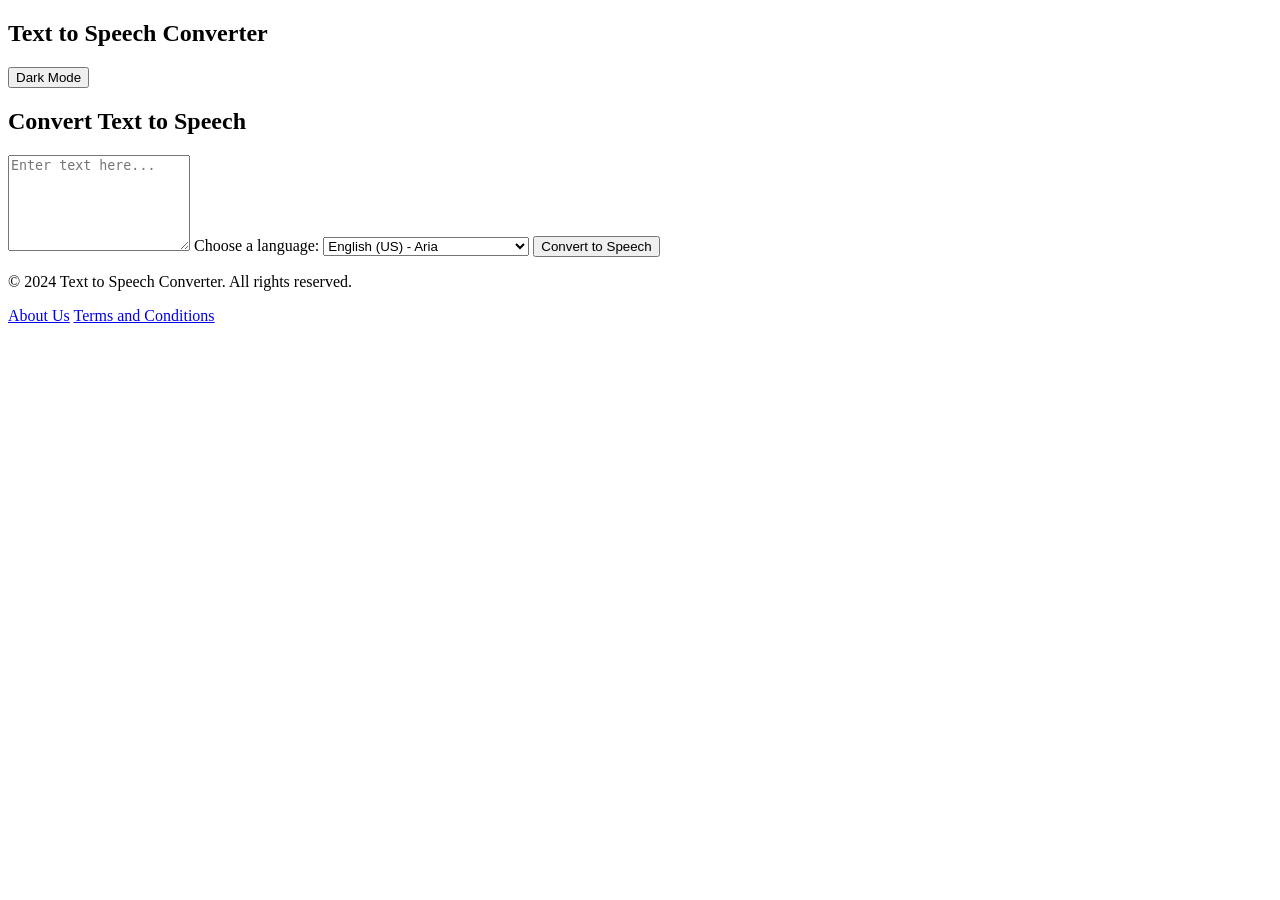
==== static/index.html @ 87fd85bb "Rename index.html to static/index.html" ====
<!DOCTYPE html>
<html lang="en">

<head>
    <meta charset="UTF-8">
    <meta name="viewport" content="width=device-width, initial-scale=1.0">
    <title>Text to Speech Converter</title>
    <link rel="stylesheet" href="/static/styles.css">
</head>

<body>
    <nav class="navbar">
        <div class="navbar-container">
            <h1 class="brand">Text to Speech Converter</h1>
            <button id="theme-toggle">Dark Mode</button>
        </div>
    </nav>

    <main>
        <section class="converter-section">
            <h2>Convert Text to Speech</h2>
            <textarea id="text-input" rows="6" placeholder="Enter text here..."></textarea>

            <label for="language" class="language-label">Choose a language:</label>
            <select id="language">
                <option value="en-US-AriaNeural">English (US) - Aria</option>
                <option value="zh-CN-XiaoxiaoNeural">Chinese (Simplified) - Xiaoxiao</option>
                <option value="de-DE-KatjaNeural">German - Katja</option>
                <option value="fr-FR-DeniseNeural">French - Denise</option>
                <option value="es-ES-ElviraNeural">Spanish (Spain) - Elvira</option>
                <option value="it-IT-ElsaNeural">Italian - Elsa</option>
                <option value="ja-JP-AoiNeural">Japanese - Aoi</option>
                <option value="ko-KR-SunHiNeural">Korean - SunHi</option>
                <option value="ru-RU-SvetlanaNeural">Russian - Svetlana</option>
                <option value="pt-BR-FranciscaNeural">Portuguese (Brazil) - Francisca</option>
                <option value="hi-IN-SwaraNeural">Hindi - Swara</option>
                <option value="ar-EG-SalmaNeural">Arabic (Egypt) - Salma</option>
                <!-- will insert more languages here soon -->
            </select>

            <button id="convert-btn" onclick="convertTextToSpeech()">Convert to Speech</button>
        </section>

        <section id="audio-result" class="audio-section">
            <!-- Audio result will be rendered here -->
        </section>
    </main>

    <footer class="footer">
        <p>&copy; 2024 Text to Speech Converter. All rights reserved.</p>
        <div class="footer-links">
            <a href="#">About Us</a>
            <a href="#">Terms and Conditions</a>
        </div>
    </footer>

    <script src="/static/script.js"></script>
</body>

</html>
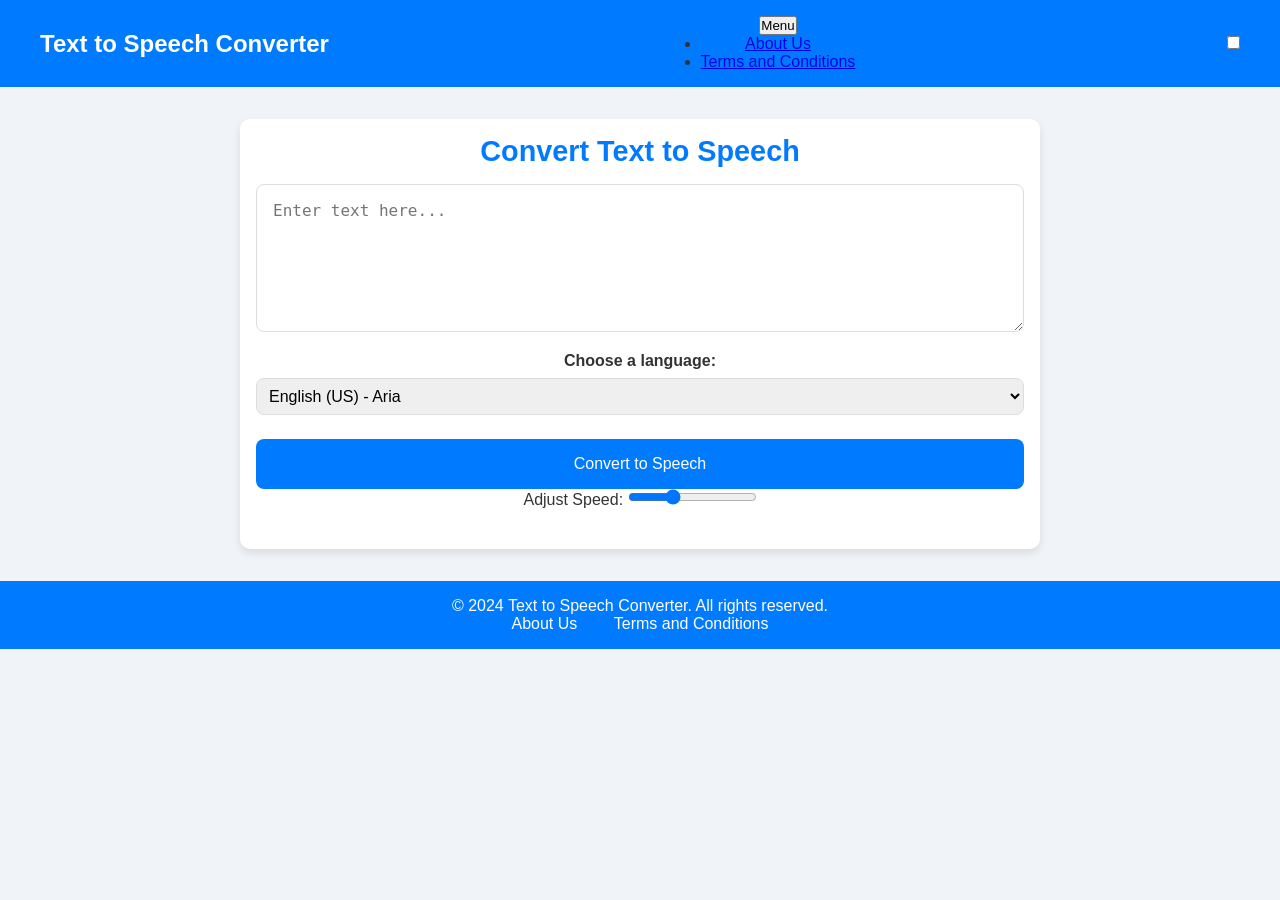
==== commit 4da0ad83: "Update index.html" ====
--- a/static/index.html
+++ b/static/index.html
@@ -12,7 +12,17 @@
     <nav class="navbar">
         <div class="navbar-container">
             <h1 class="brand">Text to Speech Converter</h1>
-            <button id="theme-toggle">Dark Mode</button>
+            <div class="menu">
+                <button class="menu-btn">Menu</button>
+                <ul class="dropdown-menu">
+                    <li><a href="#">About Us</a></li>
+                    <li><a href="#">Terms and Conditions</a></li>
+                </ul>
+            </div>
+            <label class="switch">
+                <input type="checkbox" id="theme-toggle">
+                <span class="slider round"></span>
+            </label>
         </div>
     </nav>
 
@@ -24,21 +34,17 @@
             <label for="language" class="language-label">Choose a language:</label>
             <select id="language">
                 <option value="en-US-AriaNeural">English (US) - Aria</option>
-                <option value="zh-CN-XiaoxiaoNeural">Chinese (Simplified) - Xiaoxiao</option>
-                <option value="de-DE-KatjaNeural">German - Katja</option>
-                <option value="fr-FR-DeniseNeural">French - Denise</option>
-                <option value="es-ES-ElviraNeural">Spanish (Spain) - Elvira</option>
-                <option value="it-IT-ElsaNeural">Italian - Elsa</option>
-                <option value="ja-JP-AoiNeural">Japanese - Aoi</option>
-                <option value="ko-KR-SunHiNeural">Korean - SunHi</option>
-                <option value="ru-RU-SvetlanaNeural">Russian - Svetlana</option>
-                <option value="pt-BR-FranciscaNeural">Portuguese (Brazil) - Francisca</option>
-                <option value="hi-IN-SwaraNeural">Hindi - Swara</option>
-                <option value="ar-EG-SalmaNeural">Arabic (Egypt) - Salma</option>
-                <!-- will insert more languages here soon -->
+                <!-- Add more language options here -->
             </select>
 
             <button id="convert-btn" onclick="convertTextToSpeech()">Convert to Speech</button>
+
+            <div id="progress-bar" class="progress-bar">
+                <div class="progress-bar-fill"></div>
+            </div>
+
+            <label for="speed" class="speed-label">Adjust Speed:</label>
+            <input type="range" id="speed" name="speed" min="0.5" max="2" value="1" step="0.1">
         </section>
 
         <section id="audio-result" class="audio-section">
--- a/static/styles.css
+++ b/static/styles.css
@@ -0,0 +1,144 @@
+/* Base Styles */
+* {
+    margin: 0;
+    padding: 0;
+    box-sizing: border-box;
+}
+
+body {
+    font-family: 'Arial', sans-serif;
+    background-color: #f0f4f8;
+    color: #333;
+    transition: background-color 0.3s ease, color 0.3s ease;
+}
+
+/* Navbar Styles */
+.navbar {
+    background-color: #007BFF;
+    padding: 1rem 2rem;
+    text-align: center;
+}
+
+.navbar-container {
+    display: flex;
+    justify-content: space-between;
+    align-items: center;
+    max-width: 1200px;
+    margin: 0 auto;
+}
+
+.brand {
+    color: white;
+    font-size: 1.5rem;
+    font-weight: bold;
+}
+
+#theme-toggle {
+    background: white;
+    color: #007BFF;
+    border: none;
+    padding: 0.5rem 1rem;
+    border-radius: 5px;
+    cursor: pointer;
+    font-size: 1rem;
+    transition: background-color 0.3s ease;
+}
+
+#theme-toggle:hover {
+    background-color: #e0e0e0;
+}
+
+/* Main Section */
+main {
+    max-width: 800px;
+    margin: 2rem auto;
+    padding: 1rem;
+    text-align: center;
+    background-color: white;
+    border-radius: 10px;
+    box-shadow: 0 4px 8px rgba(0, 0, 0, 0.1);
+}
+
+h2 {
+    margin-bottom: 1rem;
+    font-size: 1.8rem;
+    color: #007BFF;
+}
+
+textarea {
+    width: 100%;
+    padding: 1rem;
+    font-size: 1rem;
+    border: 1px solid #ddd;
+    border-radius: 8px;
+    margin-bottom: 1rem;
+}
+
+.language-label {
+    display: block;
+    margin-bottom: 0.5rem;
+    font-weight: bold;
+}
+
+select {
+    padding: 0.5rem;
+    width: 100%;
+    margin-bottom: 1.5rem;
+    font-size: 1rem;
+    border-radius: 8px;
+    border: 1px solid #ddd;
+}
+
+#convert-btn {
+    background-color: #007BFF;
+    color: white;
+    border: none;
+    padding: 1rem;
+    border-radius: 8px;
+    cursor: pointer;
+    font-size: 1rem;
+    width: 100%;
+    transition: background-color 0.3s ease;
+}
+
+#convert-btn:hover {
+    background-color: #0056b3;
+}
+
+.audio-section {
+    margin-top: 1.5rem;
+}
+
+audio {
+    width: 100%;
+}
+
+/* Footer */
+.footer {
+    background-color: #007BFF;
+    color: white;
+    text-align: center;
+    padding: 1rem 0;
+    margin-top: 2rem;
+}
+
+.footer-links a {
+    color: white;
+    margin: 0 1rem;
+    text-decoration: none;
+}
+
+.footer-links a:hover {
+    text-decoration: underline;
+}
+
+/* Responsive Design */
+@media only screen and (max-width: 768px) {
+    .navbar-container {
+        flex-direction: column;
+    }
+
+    textarea {
+        height: 150px;
+    }
+}
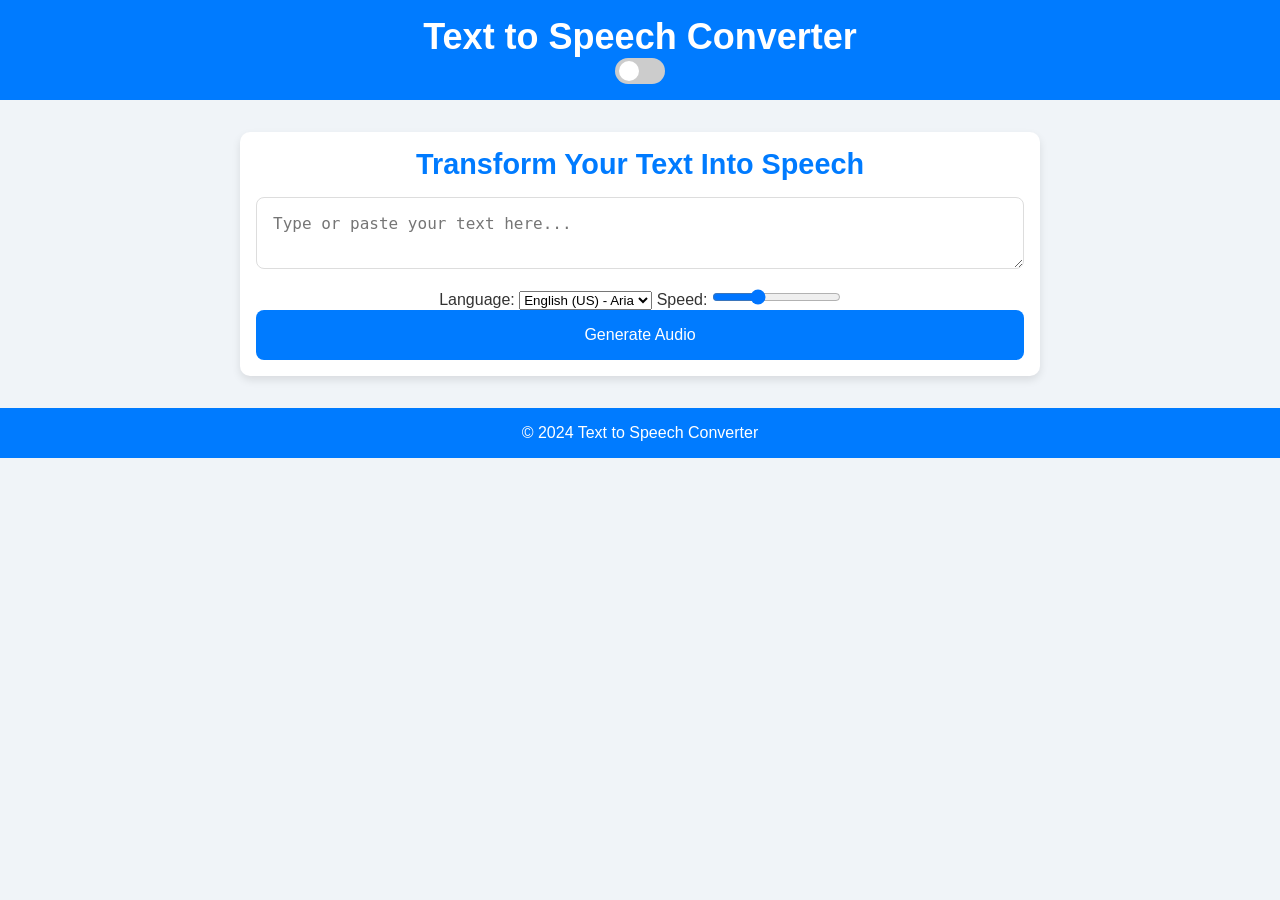
==== commit a1ba3517: "Update index.html" ====
--- a/static/index.html
+++ b/static/index.html
@@ -10,53 +10,50 @@
 
 <body>
     <nav class="navbar">
-        <div class="navbar-container">
-            <h1 class="brand">Text to Speech Converter</h1>
-            <div class="menu">
-                <button class="menu-btn">Menu</button>
-                <ul class="dropdown-menu">
-                    <li><a href="#">About Us</a></li>
-                    <li><a href="#">Terms and Conditions</a></li>
-                </ul>
+        <div class="container">
+            <div class="brand">
+                <h1>Text to Speech Converter</h1>
             </div>
-            <label class="switch">
-                <input type="checkbox" id="theme-toggle">
-                <span class="slider round"></span>
-            </label>
+            <div class="toggle-theme">
+                <label class="switch">
+                    <input type="checkbox" id="theme-toggle">
+                    <span class="slider round"></span>
+                </label>
+            </div>
         </div>
     </nav>
 
-    <main>
-        <section class="converter-section">
-            <h2>Convert Text to Speech</h2>
-            <textarea id="text-input" rows="6" placeholder="Enter text here..."></textarea>
+    <main class="main-content">
+        <section class="content">
+            <h2>Transform Your Text Into Speech</h2>
+            <textarea id="text-input" placeholder="Type or paste your text here..."></textarea>
 
-            <label for="language" class="language-label">Choose a language:</label>
-            <select id="language">
-                <option value="en-US-AriaNeural">English (US) - Aria</option>
-                <!-- Add more language options here -->
-            </select>
+            <div class="controls">
+                <label for="language">Language:</label>
+                <select id="language">
+                    <option value="en-US-AriaNeural">English (US) - Aria</option>
+                    <!-- Add more language options here -->
+                </select>
 
-            <button id="convert-btn" onclick="convertTextToSpeech()">Convert to Speech</button>
+                <label for="speed">Speed:</label>
+                <input type="range" id="speed" min="0.5" max="2" value="1" step="0.1">
 
-            <div id="progress-bar" class="progress-bar">
+                <button id="convert-btn" onclick="convertTextToSpeech()">Generate Audio</button>
+            </div>
+
+            <div class="progress-bar">
                 <div class="progress-bar-fill"></div>
             </div>
 
-            <label for="speed" class="speed-label">Adjust Speed:</label>
-            <input type="range" id="speed" name="speed" min="0.5" max="2" value="1" step="0.1">
-        </section>
-
-        <section id="audio-result" class="audio-section">
-            <!-- Audio result will be rendered here -->
+            <section id="audio-result" class="audio-section">
+                <!-- Audio will be injected here -->
+            </section>
         </section>
     </main>
 
     <footer class="footer">
-        <p>&copy; 2024 Text to Speech Converter. All rights reserved.</p>
-        <div class="footer-links">
-            <a href="#">About Us</a>
-            <a href="#">Terms and Conditions</a>
+        <div class="container">
+            <p>&copy; 2024 Text to Speech Converter</p>
         </div>
     </footer>
 
--- a/static/styles.css
+++ b/static/styles.css
@@ -7,16 +7,33 @@
 
 body {
     font-family: 'Arial', sans-serif;
-    background-color: #f0f4f8;
-    color: #333;
-    transition: background-color 0.3s ease, color 0.3s ease;
+    background-color: var(--bg-color);
+    color: var(--text-color);
+    transition: background-color 0.5s ease, color 0.5s ease;
+}
+
+:root {
+    --bg-color: #f0f4f8;
+    --text-color: #333;
+    --primary-color: #007BFF;
+    --progress-color: #007BFF;
+    --navbar-bg-color: #007BFF;
+}
+
+[data-theme="dark"] {
+    --bg-color: #2d2d2d;
+    --text-color: #f0f4f8;
+    --primary-color: #1e90ff;
+    --progress-color: #1e90ff;
+    --navbar-bg-color: #1e90ff;
 }
 
 /* Navbar Styles */
 .navbar {
-    background-color: #007BFF;
+    background-color: var(--navbar-bg-color);
     padding: 1rem 2rem;
     text-align: center;
+    position: relative;
 }
 
 .navbar-container {
@@ -33,19 +50,88 @@
     font-weight: bold;
 }
 
-#theme-toggle {
-    background: white;
-    color: #007BFF;
+.menu-btn {
+    background-color: var(--primary-color);
+    color: white;
     border: none;
     padding: 0.5rem 1rem;
     border-radius: 5px;
     cursor: pointer;
     font-size: 1rem;
-    transition: background-color 0.3s ease;
-}
-
-#theme-toggle:hover {
-    background-color: #e0e0e0;
+}
+
+.dropdown-menu {
+    display: none;
+    position: absolute;
+    top: 60px;
+    right: 10px;
+    background-color: var(--navbar-bg-color);
+    list-style: none;
+    padding: 1rem;
+    border-radius: 5px;
+    z-index: 1000;
+}
+
+.dropdown-menu li a {
+    color: white;
+    text-decoration: none;
+}
+
+.menu-btn:hover + .dropdown-menu,
+.dropdown-menu:hover {
+    display: block;
+}
+
+.switch {
+    position: relative;
+    display: inline-block;
+    width: 50px;
+    height: 26px;
+}
+
+.switch input {
+    opacity: 0;
+    width: 0;
+    height: 0;
+}
+
+.slider {
+    position: absolute;
+    cursor: pointer;
+    top: 0;
+    left: 0;
+    right: 0;
+    bottom: 0;
+    background-color: #ccc;
+    transition: .4s;
+}
+
+.slider:before {
+    position: absolute;
+    content: "";
+    height: 20px;
+    width: 20px;
+    left: 4px;
+    bottom: 3px;
+    background-color: white;
+    transition: .4s;
+}
+
+input:checked + .slider {
+    background-color: var(--primary-color);
+}
+
+input:checked + .slider:before {
+    transform: translateX(24px);
+}
+
+/* Rounded slider */
+.slider.round {
+    border-radius: 34px;
+}
+
+.slider.round:before {
+    border-radius: 50%;
 }
 
 /* Main Section */
@@ -57,12 +143,13 @@
     background-color: white;
     border-radius: 10px;
     box-shadow: 0 4px 8px rgba(0, 0, 0, 0.1);
+    transition: background-color 0.5s ease, color 0.5s ease;
 }
 
 h2 {
     margin-bottom: 1rem;
     font-size: 1.8rem;
-    color: #007BFF;
+    color: var(--primary-color);
 }
 
 textarea {
@@ -74,23 +161,8 @@
     margin-bottom: 1rem;
 }
 
-.language-label {
-    display: block;
-    margin-bottom: 0.5rem;
-    font-weight: bold;
-}
-
-select {
-    padding: 0.5rem;
-    width: 100%;
-    margin-bottom: 1.5rem;
-    font-size: 1rem;
-    border-radius: 8px;
-    border: 1px solid #ddd;
-}
-
 #convert-btn {
-    background-color: #007BFF;
+    background-color: var(--primary-color);
     color: white;
     border: none;
     padding: 1rem;
@@ -105,17 +177,27 @@
     background-color: #0056b3;
 }
 
-.audio-section {
-    margin-top: 1.5rem;
-}
-
-audio {
+/* Progress Bar */
+.progress-bar {
     width: 100%;
+    background-color: #f3f3f3;
+    border-radius: 8px;
+    margin: 1rem 0;
+    display: none;
+    height: 20px;
+}
+
+.progress-bar-fill {
+    background-color: var(--progress-color);
+    height: 100%;
+    width: 0;
+    border-radius: 8px;
+    transition: width 0.5s ease;
 }
 
 /* Footer */
 .footer {
-    background-color: #007BFF;
+    background-color: var(--primary-color);
     color: white;
     text-align: center;
     padding: 1rem 0;
@@ -137,8 +219,4 @@
     .navbar-container {
         flex-direction: column;
     }
-
-    textarea {
-        height: 150px;
-    }
-}
+}
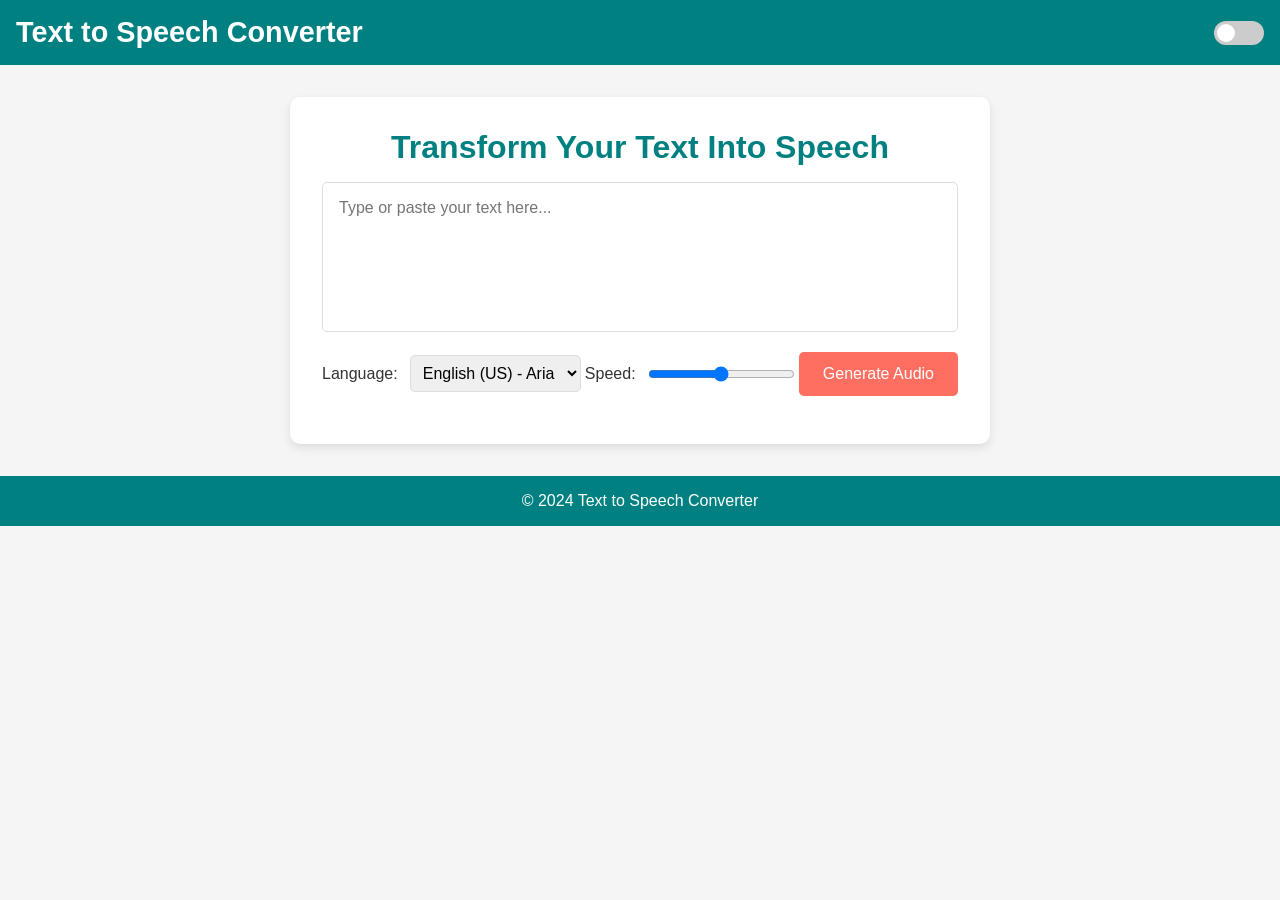
==== commit 0b4202bf: "Update index.html" ====
--- a/static/index.html
+++ b/static/index.html
@@ -36,11 +36,11 @@
                 </select>
 
                 <label for="speed">Speed:</label>
-                <input type="range" id="speed" min="0.5" max="2" value="1" step="0.1">
+                <input type="range" id="rate" name="rate" min="-50" max="50" step="10" value="0">
 
                 <button id="convert-btn" onclick="convertTextToSpeech()">Generate Audio</button>
             </div>
-
+            
             <div class="progress-bar">
                 <div class="progress-bar-fill"></div>
             </div>
--- a/static/styles.css
+++ b/static/styles.css
@@ -1,92 +1,58 @@
-/* Base Styles */
+/* Reset and Global Styles */
 * {
     margin: 0;
     padding: 0;
     box-sizing: border-box;
+    font-family: 'Segoe UI', Tahoma, Geneva, Verdana, sans-serif;
 }
 
 body {
-    font-family: 'Arial', sans-serif;
     background-color: var(--bg-color);
     color: var(--text-color);
-    transition: background-color 0.5s ease, color 0.5s ease;
-}
-
+    margin: 0;
+    padding: 0;
+    transition: background-color 0.5s, color 0.5s;
+}
+
+/* Color Themes */
 :root {
-    --bg-color: #f0f4f8;
-    --text-color: #333;
-    --primary-color: #007BFF;
-    --progress-color: #007BFF;
-    --navbar-bg-color: #007BFF;
+    --primary-color: #008080; /* Teal */
+    --accent-color: #FF6F61;  /* Coral */
+    --bg-color: #F5F5F5;     /* Light Gray */
+    --text-color: #333;       /* Dark Gray */
+    --progress-color: #008080;
 }
 
 [data-theme="dark"] {
     --bg-color: #2d2d2d;
-    --text-color: #f0f4f8;
-    --primary-color: #1e90ff;
-    --progress-color: #1e90ff;
-    --navbar-bg-color: #1e90ff;
-}
-
-/* Navbar Styles */
+    --text-color: #F5F5F5;
+    --progress-color: #FF6F61;
+}
+
+/* Navbar */
 .navbar {
-    background-color: var(--navbar-bg-color);
-    padding: 1rem 2rem;
-    text-align: center;
-    position: relative;
-}
-
-.navbar-container {
+    background-color: var(--primary-color);
+    padding: 1rem;
+    color: white;
+}
+
+.navbar .container {
     display: flex;
     justify-content: space-between;
     align-items: center;
-    max-width: 1200px;
-    margin: 0 auto;
-}
-
-.brand {
-    color: white;
-    font-size: 1.5rem;
+}
+
+.brand h1 {
+    font-size: 1.8rem;
     font-weight: bold;
 }
 
-.menu-btn {
-    background-color: var(--primary-color);
-    color: white;
-    border: none;
-    padding: 0.5rem 1rem;
-    border-radius: 5px;
-    cursor: pointer;
-    font-size: 1rem;
-}
-
-.dropdown-menu {
-    display: none;
-    position: absolute;
-    top: 60px;
-    right: 10px;
-    background-color: var(--navbar-bg-color);
-    list-style: none;
-    padding: 1rem;
-    border-radius: 5px;
-    z-index: 1000;
-}
-
-.dropdown-menu li a {
-    color: white;
-    text-decoration: none;
-}
-
-.menu-btn:hover + .dropdown-menu,
-.dropdown-menu:hover {
-    display: block;
-}
-
+/* Switch (Theme Toggle) */
 .switch {
     position: relative;
     display: inline-block;
     width: 50px;
-    height: 26px;
+    height: 24px;
 }
 
 .switch input {
@@ -104,119 +70,161 @@
     bottom: 0;
     background-color: #ccc;
     transition: .4s;
+    border-radius: 24px;
 }
 
 .slider:before {
     position: absolute;
     content: "";
-    height: 20px;
-    width: 20px;
-    left: 4px;
+    height: 18px;
+    width: 18px;
+    left: 3px;
     bottom: 3px;
     background-color: white;
     transition: .4s;
+    border-radius: 50%;
 }
 
 input:checked + .slider {
-    background-color: var(--primary-color);
+    background-color: var(--accent-color);
 }
 
 input:checked + .slider:before {
-    transform: translateX(24px);
-}
-
-/* Rounded slider */
-.slider.round {
-    border-radius: 34px;
-}
-
-.slider.round:before {
-    border-radius: 50%;
-}
-
-/* Main Section */
-main {
-    max-width: 800px;
-    margin: 2rem auto;
-    padding: 1rem;
+    transform: translateX(26px);
+}
+
+/* Main Content */
+.main-content {
+    padding: 2rem;
     text-align: center;
+}
+
+.content {
+    max-width: 700px;
+    margin: 0 auto;
     background-color: white;
+    padding: 2rem;
     border-radius: 10px;
-    box-shadow: 0 4px 8px rgba(0, 0, 0, 0.1);
-    transition: background-color 0.5s ease, color 0.5s ease;
+    box-shadow: 0px 4px 10px rgba(0, 0, 0, 0.1);
+    overflow: hidden;
 }
 
 h2 {
+    font-size: 2rem;
+    color: var(--primary-color);
     margin-bottom: 1rem;
-    font-size: 1.8rem;
-    color: var(--primary-color);
 }
 
 textarea {
     width: 100%;
+    height: 150px;
     padding: 1rem;
+    border: 1px solid #ddd;
+    border-radius: 5px;
+    margin-bottom: 1rem;
+    font-size: 1rem;
+    resize: none;
+}
+
+.controls {
+    display: flex;
+    justify-content: space-between;
+    align-items: center;
+    margin-bottom: 1rem;
+}
+
+.controls label {
+    margin-right: 0.5rem;
+}
+
+.controls select, .controls input[type="range"] {
+    padding: 0.5rem;
     font-size: 1rem;
     border: 1px solid #ddd;
-    border-radius: 8px;
-    margin-bottom: 1rem;
-}
-
-#convert-btn {
-    background-color: var(--primary-color);
+    border-radius: 5px;
+}
+
+button {
+    background-color: var(--accent-color);
     color: white;
+    padding: 0.8rem 1.5rem;
     border: none;
-    padding: 1rem;
-    border-radius: 8px;
+    border-radius: 5px;
     cursor: pointer;
     font-size: 1rem;
-    width: 100%;
     transition: background-color 0.3s ease;
 }
 
-#convert-btn:hover {
-    background-color: #0056b3;
+button:hover {
+    background-color: #e1554a;
 }
 
 /* Progress Bar */
 .progress-bar {
     width: 100%;
-    background-color: #f3f3f3;
-    border-radius: 8px;
-    margin: 1rem 0;
+    background-color: #ddd;
+    border-radius: 5px;
+    height: 10px;
     display: none;
-    height: 20px;
 }
 
 .progress-bar-fill {
     background-color: var(--progress-color);
     height: 100%;
     width: 0;
-    border-radius: 8px;
-    transition: width 0.5s ease;
+    border-radius: 5px;
+    transition: width 0.3s ease;
 }
 
 /* Footer */
 .footer {
     background-color: var(--primary-color);
     color: white;
+    padding: 1rem 0;
     text-align: center;
-    padding: 1rem 0;
-    margin-top: 2rem;
-}
-
-.footer-links a {
-    color: white;
-    margin: 0 1rem;
-    text-decoration: none;
-}
-
-.footer-links a:hover {
-    text-decoration: underline;
-}
-
-/* Responsive Design */
-@media only screen and (max-width: 768px) {
-    .navbar-container {
+}
+
+/* Responsive Design - Media Queries */
+@media (max-width: 768px) {
+    .content {
+        max-width: 90%;
+        padding: 1.5rem;
+    }
+
+    .controls {
         flex-direction: column;
-    }
-}
+        align-items: flex-start;
+    }
+
+    .controls label, .controls select, .controls input[type="range"] {
+        width: 100%;
+        margin-bottom: 1rem;
+    }
+
+    button {
+        width: 100%;
+        padding: 1rem;
+    }
+
+    h2 {
+        font-size: 1.5rem;
+    }
+}
+
+@media (max-width: 480px) {
+    .navbar {
+        padding: 0.5rem;
+    }
+
+    .brand h1 {
+        font-size: 1.2rem;
+    }
+
+    .content {
+        padding: 1rem;
+    }
+
+    button {
+        padding: 0.8rem 1rem;
+    }
+}
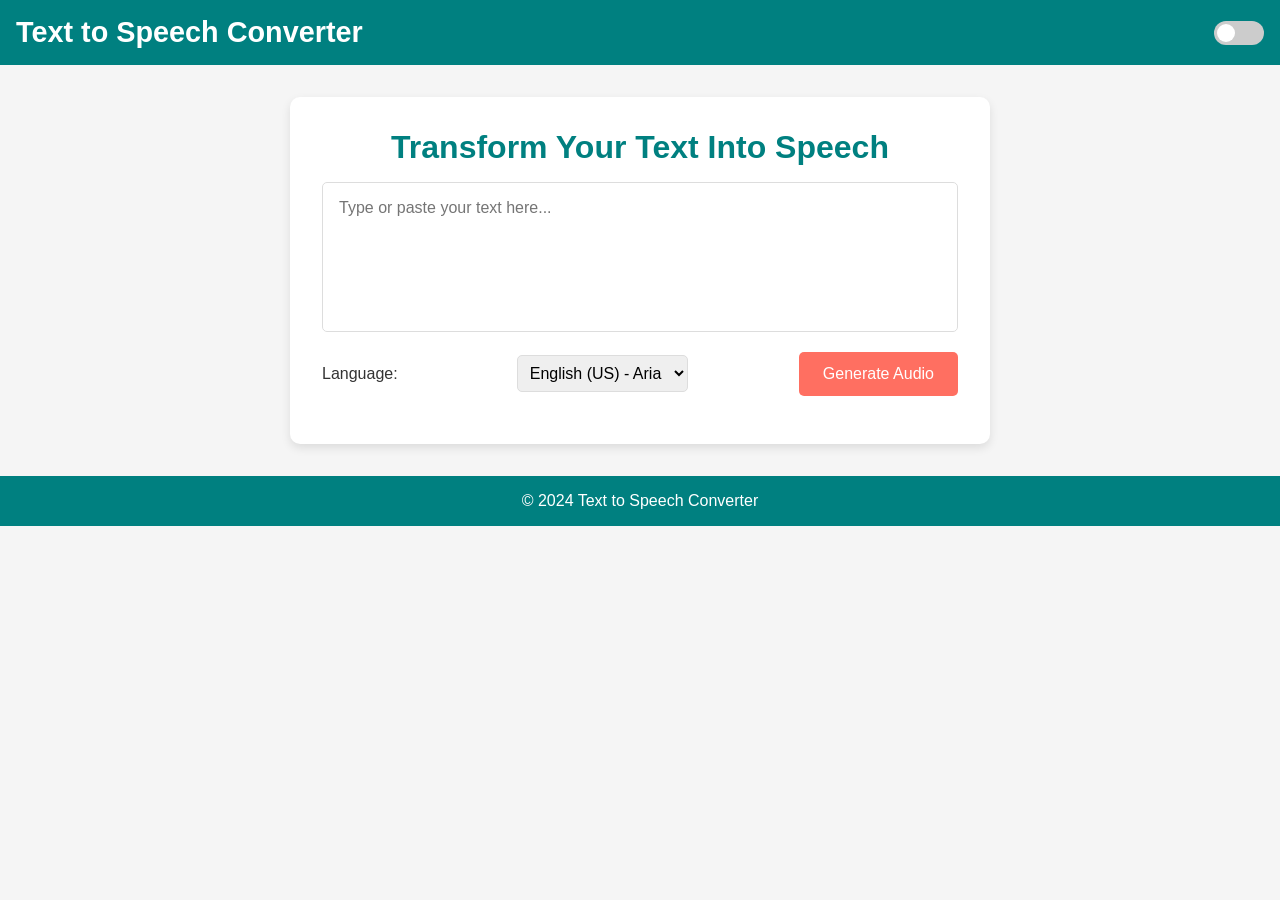
==== commit af8589b3: "Update index.html" ====
--- a/static/index.html
+++ b/static/index.html
@@ -35,12 +35,9 @@
                     <!-- Add more language options here -->
                 </select>
 
-                <label for="speed">Speed:</label>
-                <input type="range" id="rate" name="rate" min="-50" max="50" step="10" value="0">
-
                 <button id="convert-btn" onclick="convertTextToSpeech()">Generate Audio</button>
             </div>
-            
+
             <div class="progress-bar">
                 <div class="progress-bar-fill"></div>
             </div>
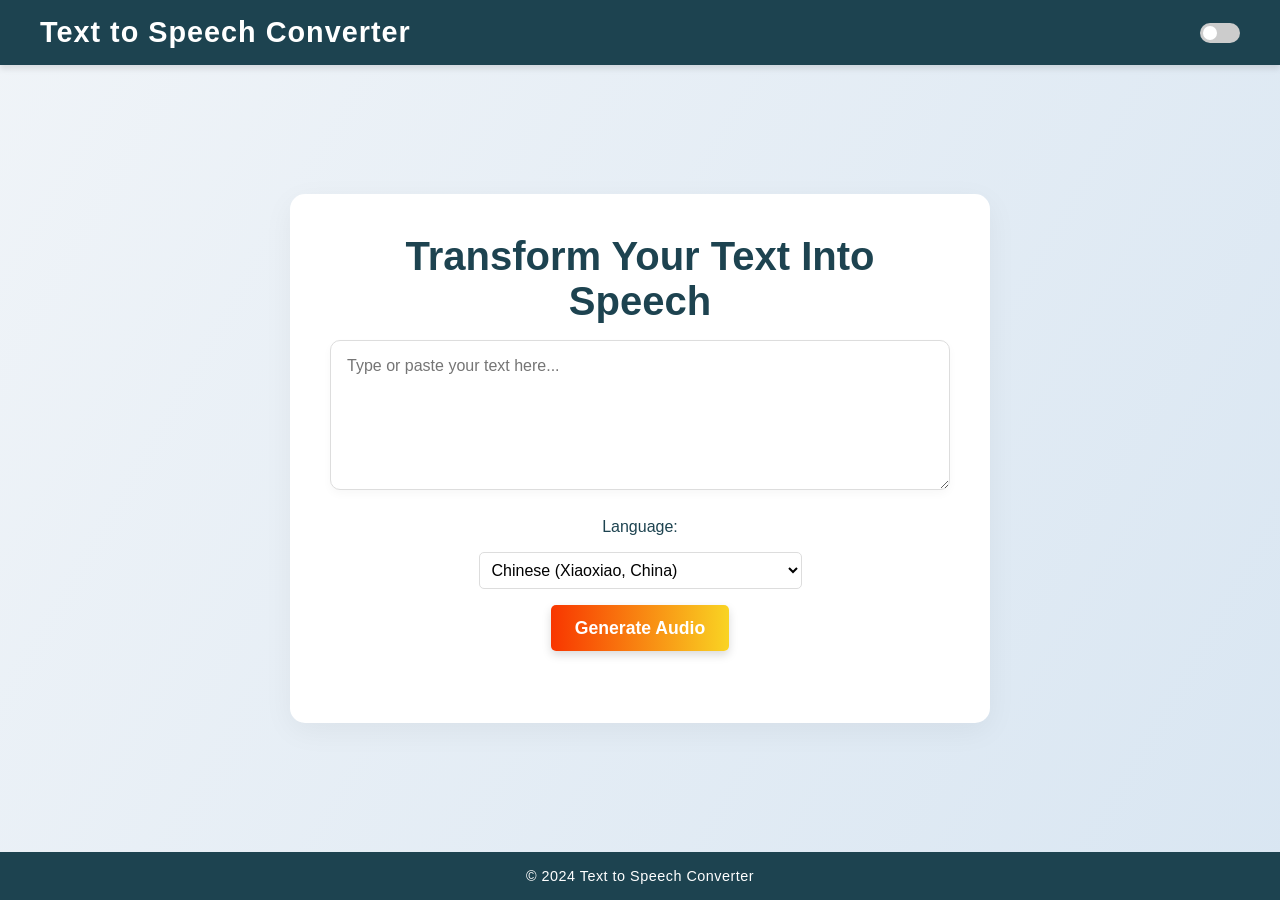
==== commit b7d6f137: "Update index.html" ====
--- a/static/index.html
+++ b/static/index.html
@@ -30,10 +30,294 @@
 
             <div class="controls">
                 <label for="language">Language:</label>
-                <select id="language">
-                    <option value="en-US-AriaNeural">English (US) - Aria</option>
-                    <!-- Add more language options here -->
-                </select>
+<select id="language">
+<option value="zh-CN">Chinese (Xiaoxiao, China)</option>
+<option value="zh-CN">Chinese (Xiaoyi, China)</option>
+<option value="zh-CN">Chinese (Yunjian, China)</option>
+<option value="zh-CN">Chinese (Yunxi, China)</option>
+<option value="zh-CN">Chinese (Yunxia, China)</option>
+<option value="zh-CN">Chinese (Yunyang, China)</option>
+<option value="zh-HK">Chinese (HiuGaai, Hong Kong)</option>
+<option value="zh-HK">Chinese (HiuMaan, Hong Kong)</option>
+<option value="zh-HK">Chinese (WanLung, Hong Kong)</option>
+<option value="zh-TW">Chinese (HsiaoChen, Taiwan)</option>
+<option value="zh-TW">Chinese (YunJhe, Taiwan)</option>
+<option value="zh-TW">Chinese (HsiaoYu, Taiwan)</option>
+<option value="af-ZA">Afrikaans (Adri, South Africa)</option>
+<option value="af-ZA">Afrikaans (Willem, South Africa)</option>
+<option value="am-ET">Amharic (Ameha, Ethiopia)</option>
+<option value="am-ET">Amharic (Mekdes, Ethiopia)</option>
+<option value="ar-AE">Arabic (Fatima, UAE)</option>
+<option value="ar-AE">Arabic (Hamdan, UAE)</option>
+<option value="ar-BH">Arabic (Ali, Bahrain)</option>
+<option value="ar-BH">Arabic (Laila, Bahrain)</option>
+<option value="ar-DZ">Arabic (Amina, Algeria)</option>
+<option value="ar-DZ">Arabic (Ismael, Algeria)</option>
+<option value="ar-EG">Arabic (Salma, Egypt)</option>
+<option value="ar-EG">Arabic (Shakir, Egypt)</option>
+<option value="ar-IQ">Arabic (Bassel, Iraq)</option>
+<option value="ar-IQ">Arabic (Rana, Iraq)</option>
+<option value="ar-JO">Arabic (Sana, Jordan)</option>
+<option value="ar-JO">Arabic (Taim, Jordan)</option>
+<option value="ar-KW">Arabic (Fahed, Kuwait)</option>
+<option value="ar-KW">Arabic (Noura, Kuwait)</option>
+<option value="ar-LB">Arabic (Layla, Lebanon)</option>
+<option value="ar-LB">Arabic (Rami, Lebanon)</option>
+<option value="ar-LY">Arabic (Iman, Libya)</option>
+<option value="ar-LY">Arabic (Omar, Libya)</option>
+<option value="ar-MA">Arabic (Jamal, Morocco)</option>
+<option value="ar-MA">Arabic (Mouna, Morocco)</option>
+<option value="ar-OM">Arabic (Abdullah, Oman)</option>
+<option value="ar-OM">Arabic (Aysha, Oman)</option>
+<option value="ar-QA">Arabic (Amal, Qatar)</option>
+<option value="ar-QA">Arabic (Moaz, Qatar)</option>
+<option value="ar-SA">Arabic (Hamed, Saudi Arabia)</option>
+<option value="ar-SA">Arabic (Zariyah, Saudi Arabia)</option>
+<option value="ar-SY">Arabic (Amany, Syria)</option>
+<option value="ar-SY">Arabic (Laith, Syria)</option>
+<option value="ar-TN">Arabic (Hedi, Tunisia)</option>
+<option value="ar-TN">Arabic (Reem, Tunisia)</option>
+<option value="ar-YE">Arabic (Maryam, Yemen)</option>
+<option value="ar-YE">Arabic (Saleh, Yemen)</option>
+<option value="az-AZ">Azerbaijani (Babek, Azerbaijan)</option>
+<option value="az-AZ">Azerbaijani (Banu, Azerbaijan)</option>
+<option value="bg-BG">Bulgarian (Borislav, Bulgaria)</option>
+<option value="bg-BG">Bulgarian (Kalina, Bulgaria)</option>
+<option value="bn-BD">Bengali (Nabanita, Bangladesh)</option>
+<option value="bn-BD">Bengali (Pradeep, Bangladesh)</option>
+<option value="bn-IN">Bengali (Bashkar, India)</option>
+<option value="bn-IN">Bengali (Tanishaa, India)</option>
+<option value="bs-BA">Bosnian (Goran, Bosnia & Herzegovina)</option>
+<option value="bs-BA">Bosnian (Vesna, Bosnia & Herzegovina)</option>
+<option value="ca-ES">Catalan (Enric, Spain)</option>
+<option value="ca-ES">Catalan (Joana, Spain)</option>
+<option value="cs-CZ">Czech (Antonin, Czech Republic)</option>
+<option value="cs-CZ">Czech (Vlasta, Czech Republic)</option>
+<option value="cy-GB">Welsh (Aled, UK)</option>
+<option value="cy-GB">Welsh (Nia, UK)</option>
+<option value="da-DK">Danish (Christel, Denmark)</option>
+<option value="da-DK">Danish (Jeppe, Denmark)</option>
+<option value="de-AT">German (Ingrid, Austria)</option>
+<option value="de-AT">German (Jonas, Austria)</option>
+<option value="de-CH">German (Jan, Switzerland)</option>
+<option value="de-CH">German (Leni, Switzerland)</option>
+<option value="de-DE">German (Amala, Germany)</option>
+<option value="de-DE">German (Conrad, Germany)</option>
+<option value="de-DE">German (Katja, Germany)</option>
+<option value="de-DE">German (Killian, Germany)</option>
+<option value="el-GR">Greek (Alexis, Greece)</option>
+<option value="el-GR">Greek (Katerina, Greece)</option>
+<option value="en-AU">English (Charlotte, Australia)</option>
+<option value="en-AU">English (James, Australia)</option>
+<option value="en-CA">English (Liam, Canada)</option>
+<option value="en-CA">English (Olivia, Canada)</option>
+<option value="en-GB">English (Daniel, UK)</option>
+<option value="en-GB">English (Emily, UK)</option>
+<option value="en-GH">English (Afia, Ghana)</option>
+<option value="en-GH">English (Yaw, Ghana)</option>
+<option value="en-HK">English (Lily, Hong Kong)</option>
+<option value="en-HK">English (Martin, Hong Kong)</option>
+<option value="en-IE">English (Aisling, Ireland)</option>
+<option value="en-IE">English (Oisin, Ireland)</option>
+<option value="en-IN">English (Aditi, India)</option>
+<option value="en-IN">English (Ravi, India)</option>
+<option value="en-KE">English (Nia, Kenya)</option>
+<option value="en-KE">English (Wanjiru, Kenya)</option>
+<option value="en-NG">English (Chidi, Nigeria)</option>
+<option value="en-NG">English (Ezinne, Nigeria)</option>
+<option value="en-NZ">English (Aria, New Zealand)</option>
+<option value="en-NZ">English (Oliver, New Zealand)</option>
+<option value="en-PH">English (Alyssa, Philippines)</option>
+<option value="en-PH">English (Ethan, Philippines)</option>
+<option value="en-SG">English (Cheryl, Singapore)</option>
+<option value="en-SG">English (Jasper, Singapore)</option>
+<option value="en-TZ">English (Abdullah, Tanzania)</option>
+<option value="en-TZ">English (Zuri, Tanzania)</option>
+<option value="en-US">English (David, US)</option>
+<option value="en-US">English (Samantha, US)</option>
+<option value="en-ZA">English (Leah, South Africa)</option>
+<option value="en-ZA">English (Luke, South Africa)</option>
+<option value="es-AR">Spanish (Mateo, Argentina)</option>
+<option value="es-AR">Spanish (Sofia, Argentina)</option>
+<option value="es-BO">Spanish (Diego, Bolivia)</option>
+<option value="es-BO">Spanish (Valeria, Bolivia)</option>
+<option value="es-CL">Spanish (Benjamin, Chile)</option>
+<option value="es-CL">Spanish (Emilia, Chile)</option>
+<option value="es-CO">Spanish (Alejandro, Colombia)</option>
+<option value="es-CO">Spanish (Camila, Colombia)</option>
+<option value="es-CR">Spanish (Carlos, Costa Rica)</option>
+<option value="es-CR">Spanish (Maria, Costa Rica)</option>
+<option value="es-DO">Spanish (Juan, Dominican Republic)</option>
+<option value="es-DO">Spanish (Lucia, Dominican Republic)</option>
+<option value="es-EC">Spanish (Miguel, Ecuador)</option>
+<option value="es-EC">Spanish (Isabella, Ecuador)</option>
+<option value="es-ES">Spanish (Lucas, Spain)</option>
+<option value="es-ES">Spanish (Manuela, Spain)</option>
+<option value="es-GQ">Spanish (Francisco, Equatorial Guinea)</option>
+<option value="es-GQ">Spanish (Carmen, Equatorial Guinea)</option>
+<option value="es-GT">Spanish (Ricardo, Guatemala)</option>
+<option value="es-GT">Spanish (Valentina, Guatemala)</option>
+<option value="es-HN">Spanish (Eduardo, Honduras)</option>
+<option value="es-HN">Spanish (Sofia, Honduras)</option>
+<option value="es-MX">Spanish (Gabriel, Mexico)</option>
+<option value="es-MX">Spanish (Fernanda, Mexico)</option>
+<option value="es-NI">Spanish (Javier, Nicaragua)</option>
+<option value="es-NI">Spanish (Carolina, Nicaragua)</option>
+<option value="es-PA">Spanish (Felipe, Panama)</option>
+<option value="es-PA">Spanish (Ana, Panama)</option>
+<option value="es-PE">Spanish (Santiago, Peru)</option>
+<option value="es-PE">Spanish (Luciana, Peru)</option>
+<option value="es-PR">Spanish (Victor, Puerto Rico)</option>
+<option value="es-PR">Spanish (Sofia, Puerto Rico)</option>
+<option value="es-PY">Spanish (Nicolas, Paraguay)</option>
+<option value="es-PY">Spanish (Mia, Paraguay)</option>
+<option value="es-SV">Spanish (Marcos, El Salvador)</option>
+<option value="es-SV">Spanish (Isabella, El Salvador)</option>
+<option value="es-US">Spanish (Mateo, US)</option>
+<option value="es-US">Spanish (Maria, US)</option>
+<option value="es-UY">Spanish (Rodrigo, Uruguay)</option>
+<option value="es-UY">Spanish (Florencia, Uruguay)</option>
+<option value="es-VE">Spanish (Diego, Venezuela)</option>
+<option value="es-VE">Spanish (Gabriela, Venezuela)</option>
+<option value="et-EE">Estonian (Andres, Estonia)</option>
+<option value="et-EE">Estonian (Maarika, Estonia)</option>
+<option value="fa-IR">Persian (Ramin, Iran)</option>
+<option value="fa-IR">Persian (Parisa, Iran)</option>
+<option value="fi-FI">Finnish (Mikko, Finland)</option>
+<option value="fi-FI">Finnish (Sofia, Finland)</option>
+<option value="fil-PH">Filipino (Arman, Philippines)</option>
+<option value="fil-PH">Filipino (Maria, Philippines)</option>
+<option value="fr-BE">French (Lucas, Belgium)</option>
+<option value="fr-BE">French (Adele, Belgium)</option>
+<option value="fr-CA">French (Gabriel, Canada)</option>
+<option value="fr-CA">French (Sophie, Canada)</option>
+<option value="fr-CH">French (Louis, Switzerland)</option>
+<option value="fr-CH">French (Elodie, Switzerland)</option>
+<option value="fr-FR">French (Pierre, France)</option>
+<option value="fr-FR">French (Chloe, France)</option>
+<option value="fr-FR">French (Antoine, France)</option>
+<option value="fr-FR">French (Juliette, France)</option>
+<option value="ga-IE">Irish (Sean, Ireland)</option>
+<option value="ga-IE">Irish (Niamh, Ireland)</option>
+<option value="gu-IN">Gujarati (Amit, India)</option>
+<option value="gu-IN">Gujarati (Kajal, India)</option>
+<option value="he-IL">Hebrew (Eitan, Israel)</option>
+<option value="he-IL">Hebrew (Yael, Israel)</option>
+<option value="hi-IN">Hindi (Amit, India)</option>
+<option value="hi-IN">Hindi (Priya, India)</option>
+<option value="hr-HR">Croatian (Marko, Croatia)</option>
+<option value="hr-HR">Croatian (Ana, Croatia)</option>
+<option value="hu-HU">Hungarian (Balazs, Hungary)</option>
+<option value="hu-HU">Hungarian (Judit, Hungary)</option>
+<option value="hy-AM">Armenian (Hayk, Armenia)</option>
+<option value="hy-AM">Armenian (Mariam, Armenia)</option>
+<option value="id-ID">Indonesian (Budi, Indonesia)</option>
+<option value="id-ID">Indonesian (Rini, Indonesia)</option>
+<option value="is-IS">Icelandic (Einar, Iceland)</option>
+<option value="is-IS">Icelandic (Sara, Iceland)</option>
+<option value="it-IT">Italian (Marco, Italy)</option>
+<option value="it-IT">Italian (Giulia, Italy)</option>
+<option value="ja-JP">Japanese (Satoshi, Japan)</option>
+<option value="ja-JP">Japanese (Yuki, Japan)</option>
+<option value="jv-ID">Javanese (Budi, Indonesia)</option>
+<option value="jv-ID">Javanese (Sari, Indonesia)</option>
+<option value="ka-GE">Georgian (Giorgi, Georgia)</option>
+<option value="ka-GE">Georgian (Nino, Georgia)</option>
+<option value="kk-KZ">Kazakh (Aidar, Kazakhstan)</option>
+<option value="kk-KZ">Kazakh (Aliya, Kazakhstan)</option>
+<option value="km-KH">Khmer (Sokha, Cambodia)</option>
+<option value="km-KH">Khmer (Srey, Cambodia)</option>
+<option value="kn-IN">Kannada (Anand, India)</option>
+<option value="kn-IN">Kannada (Divya, India)</option>
+<option value="ko-KR">Korean (Hyun, South Korea)</option>
+<option value="ko-KR">Korean (Jisu, South Korea)</option>
+<option value="lo-LA">Lao (Somchai, Laos)</option>
+<option value="lo-LA">Lao (Vanna, Laos)</option>
+<option value="lt-LT">Lithuanian (Jonas, Lithuania)</option>
+<option value="lt-LT">Lithuanian (Lina, Lithuania)</option>
+<option value="lv-LV">Latvian (Artis, Latvia)</option>
+<option value="lv-LV">Latvian (Ilze, Latvia)</option>
+<option value="ml-IN">Malayalam (Arun, India)</option>
+<option value="ml-IN">Malayalam (Sreeja, India)</option>
+<option value="mn-MN">Mongolian (Baatar, Mongolia)</option>
+<option value="mn-MN">Mongolian (Bolor, Mongolia)</option>
+<option value="mr-IN">Marathi (Aditya, India)</option>
+<option value="mr-IN">Marathi (Kavita, India)</option>
+<option value="ms-MY">Malay (Ahmad, Malaysia)</option>
+<option value="ms-MY">Malay (Aisyah, Malaysia)</option>
+<option value="mt-MT">Maltese (Luca, Malta)</option>
+<option value="mt-MT">Maltese (Lea, Malta)</option>
+<option value="my-MM">Burmese (Aung, Myanmar)</option>
+<option value="my-MM">Burmese (May, Myanmar)</option>
+<option value="ne-NP">Nepali (Rajesh, Nepal)</option>
+<option value="ne-NP">Nepali (Sunita, Nepal)</option>
+<option value="nl-BE">Dutch (Bart, Belgium)</option>
+<option value="nl-BE">Dutch (Anouk, Belgium)</option>
+<option value="nl-NL">Dutch (Jan, Netherlands)</option>
+<option value="nl-NL">Dutch (Sanne, Netherlands)</option>
+<option value="no-NO">Norwegian (Lars, Norway)</option>
+<option value="no-NO">Norwegian (Ingrid, Norway)</option>
+<option value="pa-IN">Punjabi (Baljit, India)</option>
+<option value="pa-IN">Punjabi (Kiran, India)</option>
+<option value="pl-PL">Polish (Jakub, Poland)</option>
+<option value="pl-PL">Polish (Zofia, Poland)</option>
+<option value="ps-AF">Pashto (Zubair, Afghanistan)</option>
+<option value="ps-AF">Pashto (Sahar, Afghanistan)</option>
+<option value="pt-BR">Portuguese (Felipe, Brazil)</option>
+<option value="pt-BR">Portuguese (Mariana, Brazil)</option>
+<option value="pt-PT">Portuguese (Joao, Portugal)</option>
+<option value="pt-PT">Portuguese (Ines, Portugal)</option>
+<option value="ro-RO">Romanian (Stefan, Romania)</option>
+<option value="ro-RO">Romanian (Elena, Romania)</option>
+<option value="ru-RU">Russian (Dmitry, Russia)</option>
+<option value="ru-RU">Russian (Olga, Russia)</option>
+<option value="si-LK">Sinhala (Saman, Sri Lanka)</option>
+<option value="si-LK">Sinhala (Kumari, Sri Lanka)</option>
+<option value="sk-SK">Slovak (Michal, Slovakia)</option>
+<option value="sk-SK">Slovak (Martina, Slovakia)</option>
+<option value="sl-SI">Slovenian (Luka, Slovenia)</option>
+<option value="sl-SI">Slovenian (Maja, Slovenia)</option>
+<option value="sq-AL">Albanian (Arben, Albania)</option>
+<option value="sq-AL">Albanian (Blerina, Albania)</option>
+<option value="sr-RS">Serbian (Marko, Serbia)</option>
+<option value="sr-RS">Serbian (Mila, Serbia)</option>
+<option value="su-ID">Sundanese (Dedi, Indonesia)</option>
+<option value="su-ID">Sundanese (Aisyah, Indonesia)</option>
+<option value="sv-SE">Swedish (Erik, Sweden)</option>
+<option value="sv-SE">Swedish (Anna, Sweden)</option>
+<option value="sw-KE">Swahili (Musa, Kenya)</option>
+<option value="sw-KE">Swahili (Amina, Kenya)</option>
+<option value="ta-IN">Tamil (Arjun, India)</option>
+<option value="ta-IN">Tamil (Sanjana, India)</option>
+<option value="ta-LK">Tamil (Vijay, Sri Lanka)</option>
+<option value="ta-LK">Tamil (Nila, Sri Lanka)</option>
+<option value="te-IN">Telugu (Ravi, India)</option>
+<option value="te-IN">Telugu (Lakshmi, India)</option>
+<option value="th-TH">Thai (Somchai, Thailand)</option>
+<option value="th-TH">Thai (Suda, Thailand)</option>
+<option value="tr-TR">Turkish (Emre, Turkey)</option>
+<option value="tr-TR">Turkish (Zeynep, Turkey)</option>
+<option value="uk-UA">Ukrainian (Andriy, Ukraine)</option>
+<option value="uk-UA">Ukrainian (Olena, Ukraine)</option>
+<option value="ur-IN">Urdu (Imran, India)</option>
+<option value="ur-IN">Urdu (Ayesha, India)</option>
+<option value="ur-PK">Urdu (Zafar, Pakistan)</option>
+<option value="ur-PK">Urdu (Fatima, Pakistan)</option>
+<option value="uz-UZ">Uzbek (Sherzod, Uzbekistan)</option>
+<option value="uz-UZ">Uzbek (Malika, Uzbekistan)</option>
+<option value="vi-VN">Vietnamese (Minh, Vietnam)</option>
+<option value="vi-VN">Vietnamese (Lan, Vietnam)</option>
+<option value="yue-HK">Cantonese (Wai, Hong Kong)</option>
+<option value="yue-HK">Cantonese (Mei, Hong Kong)</option>
+<option value="zh-CN">Chinese (Li Wei, China)</option>
+<option value="zh-CN">Chinese (Hua, China)</option>
+<option value="zh-HK">Chinese (Chen, Hong Kong)</option>
+<option value="zh-HK">Chinese (Xiao, Hong Kong)</option>
+<option value="zh-TW">Chinese (Taipei, Taiwan)</option>
+<option value="zh-TW">Chinese (Meiling, Taiwan)</option>
+<option value="zu-ZA">Zulu (Sifiso, South Africa)</option>
+<option value="zu-ZA">Zulu (Thandeka, South Africa)</option>
+</select>
 
                 <button id="convert-btn" onclick="convertTextToSpeech()">Generate Audio</button>
             </div>
--- a/static/styles.css
+++ b/static/styles.css
@@ -1,4 +1,4 @@
-/* Reset and Global Styles */
+/* Global Reset */
 * {
     margin: 0;
     padding: 0;
@@ -6,53 +6,59 @@
     font-family: 'Segoe UI', Tahoma, Geneva, Verdana, sans-serif;
 }
 
+html, body {
+    height: 100%;
+    background-color: #f4f7fa;
+}
+
 body {
-    background-color: var(--bg-color);
-    color: var(--text-color);
-    margin: 0;
-    padding: 0;
-    transition: background-color 0.5s, color 0.5s;
-}
-
-/* Color Themes */
-:root {
-    --primary-color: #008080; /* Teal */
-    --accent-color: #FF6F61;  /* Coral */
-    --bg-color: #F5F5F5;     /* Light Gray */
-    --text-color: #333;       /* Dark Gray */
-    --progress-color: #008080;
-}
-
+    display: flex;
+    flex-direction: column;
+    min-height: 100vh;
+    background: linear-gradient(120deg, #f0f4f8 0%, #d9e6f2 100%);
+    color: #333;
+    transition: background 0.5s, color 0.5s;
+}
+
+/* Dark Theme */
 [data-theme="dark"] {
-    --bg-color: #2d2d2d;
-    --text-color: #F5F5F5;
-    --progress-color: #FF6F61;
+    background: linear-gradient(120deg, #2c3e50 0%, #4ca1af 100%);
+    color: #f5f5f5;
 }
 
 /* Navbar */
 .navbar {
-    background-color: var(--primary-color);
-    padding: 1rem;
-    color: white;
+    background: #1d4350;
+    padding: 1rem 0;
+    box-shadow: 0 4px 6px rgba(0, 0, 0, 0.1);
 }
 
 .navbar .container {
     display: flex;
     justify-content: space-between;
     align-items: center;
+    max-width: 1200px;
+    margin: 0 auto;
 }
 
 .brand h1 {
     font-size: 1.8rem;
-    font-weight: bold;
-}
-
-/* Switch (Theme Toggle) */
+    color: #fff;
+    font-weight: 600;
+    letter-spacing: 1px;
+}
+
+/* Theme Toggle */
+.toggle-theme {
+    display: flex;
+    align-items: center;
+}
+
 .switch {
     position: relative;
     display: inline-block;
-    width: 50px;
-    height: 24px;
+    width: 40px;
+    height: 20px;
 }
 
 .switch input {
@@ -69,50 +75,54 @@
     right: 0;
     bottom: 0;
     background-color: #ccc;
-    transition: .4s;
-    border-radius: 24px;
+    transition: 0.4s;
+    border-radius: 20px;
 }
 
 .slider:before {
     position: absolute;
     content: "";
-    height: 18px;
-    width: 18px;
+    height: 14px;
+    width: 14px;
     left: 3px;
     bottom: 3px;
     background-color: white;
-    transition: .4s;
+    transition: 0.4s;
     border-radius: 50%;
 }
 
 input:checked + .slider {
-    background-color: var(--accent-color);
+    background-color: #1d4350;
 }
 
 input:checked + .slider:before {
-    transform: translateX(26px);
+    transform: translateX(20px);
 }
 
 /* Main Content */
 .main-content {
-    padding: 2rem;
+    flex: 1;
+    padding: 2rem 1.5rem;
     text-align: center;
+    display: flex;
+    align-items: center;
+    justify-content: center;
 }
 
 .content {
     max-width: 700px;
-    margin: 0 auto;
-    background-color: white;
-    padding: 2rem;
-    border-radius: 10px;
-    box-shadow: 0px 4px 10px rgba(0, 0, 0, 0.1);
-    overflow: hidden;
+    width: 100%;
+    background: #ffffff;
+    padding: 2.5rem;
+    border-radius: 15px;
+    box-shadow: 0 8px 30px rgba(0, 0, 0, 0.05);
 }
 
 h2 {
-    font-size: 2rem;
-    color: var(--primary-color);
+    font-size: 2.5rem;
     margin-bottom: 1rem;
+    color: #1d4350;
+    font-weight: 700;
 }
 
 textarea {
@@ -120,43 +130,65 @@
     height: 150px;
     padding: 1rem;
     border: 1px solid #ddd;
-    border-radius: 5px;
-    margin-bottom: 1rem;
+    border-radius: 10px;
+    margin-bottom: 1.5rem;
     font-size: 1rem;
-    resize: none;
+    box-shadow: 0 4px 10px rgba(0, 0, 0, 0.03);
+    transition: border-color 0.3s;
+}
+
+textarea:focus {
+    border-color: #1d4350;
+    outline: none;
 }
 
 .controls {
     display: flex;
-    justify-content: space-between;
-    align-items: center;
-    margin-bottom: 1rem;
-}
-
-.controls label {
-    margin-right: 0.5rem;
-}
-
-.controls select, .controls input[type="range"] {
+    flex-direction: column;
+    align-items: center;
+    gap: 1rem;
+    margin-bottom: 2rem;
+}
+
+label {
+    font-size: 1rem;
+    color: #1d4350;
+}
+
+select {
     padding: 0.5rem;
     font-size: 1rem;
+    border-radius: 5px;
     border: 1px solid #ddd;
-    border-radius: 5px;
+    background: white;
+    transition: border-color 0.3s;
+}
+
+select:focus {
+    border-color: #1d4350;
+    outline: none;
 }
 
 button {
-    background-color: var(--accent-color);
+    background: linear-gradient(90deg, #f83600, #f9d423);
     color: white;
     padding: 0.8rem 1.5rem;
     border: none;
     border-radius: 5px;
     cursor: pointer;
-    font-size: 1rem;
-    transition: background-color 0.3s ease;
+    font-size: 1.1rem;
+    font-weight: 600;
+    transition: background-color 0.3s ease, transform 0.1s ease;
+    box-shadow: 0 4px 10px rgba(0, 0, 0, 0.15);
 }
 
 button:hover {
-    background-color: #e1554a;
+    background: linear-gradient(90deg, #e73800, #f29c35);
+    transform: translateY(-2px);
+}
+
+button:active {
+    transform: translateY(1px);
 }
 
 /* Progress Bar */
@@ -166,10 +198,11 @@
     border-radius: 5px;
     height: 10px;
     display: none;
+    margin-bottom: 2rem;
 }
 
 .progress-bar-fill {
-    background-color: var(--progress-color);
+    background-color: #1d4350;
     height: 100%;
     width: 0;
     border-radius: 5px;
@@ -178,53 +211,35 @@
 
 /* Footer */
 .footer {
-    background-color: var(--primary-color);
+    background: #1d4350;
     color: white;
     padding: 1rem 0;
     text-align: center;
-}
-
-/* Responsive Design - Media Queries */
+    font-size: 0.9rem;
+    letter-spacing: 0.5px;
+    position: relative;
+    bottom: 0;
+    width: 100%;
+}
+
+/* Responsive Design */
 @media (max-width: 768px) {
     .content {
-        max-width: 90%;
-        padding: 1.5rem;
-    }
-
-    .controls {
-        flex-direction: column;
-        align-items: flex-start;
-    }
-
-    .controls label, .controls select, .controls input[type="range"] {
-        width: 100%;
-        margin-bottom: 1rem;
-    }
-
-    button {
-        width: 100%;
-        padding: 1rem;
+        padding: 2rem;
+        max-width: 100%;
     }
 
     h2 {
-        font-size: 1.5rem;
+        font-size: 2rem;
     }
 }
 
 @media (max-width: 480px) {
-    .navbar {
-        padding: 0.5rem;
-    }
-
     .brand h1 {
-        font-size: 1.2rem;
-    }
-
-    .content {
-        padding: 1rem;
-    }
-
-    button {
-        padding: 0.8rem 1rem;
-    }
-}
+        font-size: 1.4rem;
+    }
+
+    textarea {
+        font-size: 0.9rem;
+    }
+}
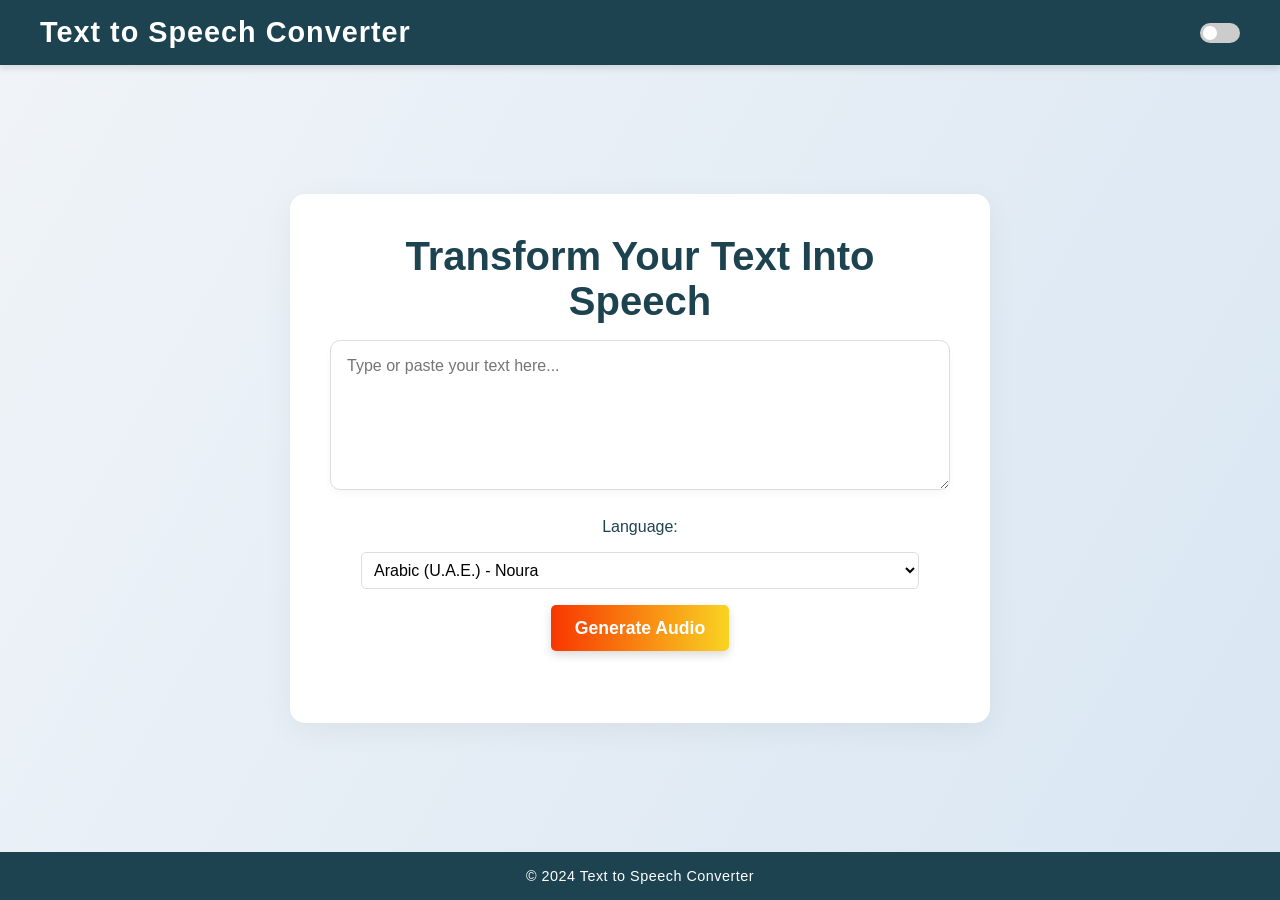
==== commit 58399822: "Update index.html" ====
--- a/static/index.html
+++ b/static/index.html
@@ -31,292 +31,221 @@
             <div class="controls">
                 <label for="language">Language:</label>
 <select id="language">
-<option value="zh-CN">Chinese (Xiaoxiao, China)</option>
-<option value="zh-CN">Chinese (Xiaoyi, China)</option>
-<option value="zh-CN">Chinese (Yunjian, China)</option>
-<option value="zh-CN">Chinese (Yunxi, China)</option>
-<option value="zh-CN">Chinese (Yunxia, China)</option>
-<option value="zh-CN">Chinese (Yunyang, China)</option>
-<option value="zh-HK">Chinese (HiuGaai, Hong Kong)</option>
-<option value="zh-HK">Chinese (HiuMaan, Hong Kong)</option>
-<option value="zh-HK">Chinese (WanLung, Hong Kong)</option>
-<option value="zh-TW">Chinese (HsiaoChen, Taiwan)</option>
-<option value="zh-TW">Chinese (YunJhe, Taiwan)</option>
-<option value="zh-TW">Chinese (HsiaoYu, Taiwan)</option>
-<option value="af-ZA">Afrikaans (Adri, South Africa)</option>
-<option value="af-ZA">Afrikaans (Willem, South Africa)</option>
-<option value="am-ET">Amharic (Ameha, Ethiopia)</option>
-<option value="am-ET">Amharic (Mekdes, Ethiopia)</option>
-<option value="ar-AE">Arabic (Fatima, UAE)</option>
-<option value="ar-AE">Arabic (Hamdan, UAE)</option>
-<option value="ar-BH">Arabic (Ali, Bahrain)</option>
-<option value="ar-BH">Arabic (Laila, Bahrain)</option>
-<option value="ar-DZ">Arabic (Amina, Algeria)</option>
-<option value="ar-DZ">Arabic (Ismael, Algeria)</option>
-<option value="ar-EG">Arabic (Salma, Egypt)</option>
-<option value="ar-EG">Arabic (Shakir, Egypt)</option>
-<option value="ar-IQ">Arabic (Bassel, Iraq)</option>
-<option value="ar-IQ">Arabic (Rana, Iraq)</option>
-<option value="ar-JO">Arabic (Sana, Jordan)</option>
-<option value="ar-JO">Arabic (Taim, Jordan)</option>
-<option value="ar-KW">Arabic (Fahed, Kuwait)</option>
-<option value="ar-KW">Arabic (Noura, Kuwait)</option>
-<option value="ar-LB">Arabic (Layla, Lebanon)</option>
-<option value="ar-LB">Arabic (Rami, Lebanon)</option>
-<option value="ar-LY">Arabic (Iman, Libya)</option>
-<option value="ar-LY">Arabic (Omar, Libya)</option>
-<option value="ar-MA">Arabic (Jamal, Morocco)</option>
-<option value="ar-MA">Arabic (Mouna, Morocco)</option>
-<option value="ar-OM">Arabic (Abdullah, Oman)</option>
-<option value="ar-OM">Arabic (Aysha, Oman)</option>
-<option value="ar-QA">Arabic (Amal, Qatar)</option>
-<option value="ar-QA">Arabic (Moaz, Qatar)</option>
-<option value="ar-SA">Arabic (Hamed, Saudi Arabia)</option>
-<option value="ar-SA">Arabic (Zariyah, Saudi Arabia)</option>
-<option value="ar-SY">Arabic (Amany, Syria)</option>
-<option value="ar-SY">Arabic (Laith, Syria)</option>
-<option value="ar-TN">Arabic (Hedi, Tunisia)</option>
-<option value="ar-TN">Arabic (Reem, Tunisia)</option>
-<option value="ar-YE">Arabic (Maryam, Yemen)</option>
-<option value="ar-YE">Arabic (Saleh, Yemen)</option>
-<option value="az-AZ">Azerbaijani (Babek, Azerbaijan)</option>
-<option value="az-AZ">Azerbaijani (Banu, Azerbaijan)</option>
-<option value="bg-BG">Bulgarian (Borislav, Bulgaria)</option>
-<option value="bg-BG">Bulgarian (Kalina, Bulgaria)</option>
-<option value="bn-BD">Bengali (Nabanita, Bangladesh)</option>
-<option value="bn-BD">Bengali (Pradeep, Bangladesh)</option>
-<option value="bn-IN">Bengali (Bashkar, India)</option>
-<option value="bn-IN">Bengali (Tanishaa, India)</option>
-<option value="bs-BA">Bosnian (Goran, Bosnia & Herzegovina)</option>
-<option value="bs-BA">Bosnian (Vesna, Bosnia & Herzegovina)</option>
-<option value="ca-ES">Catalan (Enric, Spain)</option>
-<option value="ca-ES">Catalan (Joana, Spain)</option>
-<option value="cs-CZ">Czech (Antonin, Czech Republic)</option>
-<option value="cs-CZ">Czech (Vlasta, Czech Republic)</option>
-<option value="cy-GB">Welsh (Aled, UK)</option>
-<option value="cy-GB">Welsh (Nia, UK)</option>
-<option value="da-DK">Danish (Christel, Denmark)</option>
-<option value="da-DK">Danish (Jeppe, Denmark)</option>
-<option value="de-AT">German (Ingrid, Austria)</option>
-<option value="de-AT">German (Jonas, Austria)</option>
-<option value="de-CH">German (Jan, Switzerland)</option>
-<option value="de-CH">German (Leni, Switzerland)</option>
-<option value="de-DE">German (Amala, Germany)</option>
-<option value="de-DE">German (Conrad, Germany)</option>
-<option value="de-DE">German (Katja, Germany)</option>
-<option value="de-DE">German (Killian, Germany)</option>
-<option value="el-GR">Greek (Alexis, Greece)</option>
-<option value="el-GR">Greek (Katerina, Greece)</option>
-<option value="en-AU">English (Charlotte, Australia)</option>
-<option value="en-AU">English (James, Australia)</option>
-<option value="en-CA">English (Liam, Canada)</option>
-<option value="en-CA">English (Olivia, Canada)</option>
-<option value="en-GB">English (Daniel, UK)</option>
-<option value="en-GB">English (Emily, UK)</option>
-<option value="en-GH">English (Afia, Ghana)</option>
-<option value="en-GH">English (Yaw, Ghana)</option>
-<option value="en-HK">English (Lily, Hong Kong)</option>
-<option value="en-HK">English (Martin, Hong Kong)</option>
-<option value="en-IE">English (Aisling, Ireland)</option>
-<option value="en-IE">English (Oisin, Ireland)</option>
-<option value="en-IN">English (Aditi, India)</option>
-<option value="en-IN">English (Ravi, India)</option>
-<option value="en-KE">English (Nia, Kenya)</option>
-<option value="en-KE">English (Wanjiru, Kenya)</option>
-<option value="en-NG">English (Chidi, Nigeria)</option>
-<option value="en-NG">English (Ezinne, Nigeria)</option>
-<option value="en-NZ">English (Aria, New Zealand)</option>
-<option value="en-NZ">English (Oliver, New Zealand)</option>
-<option value="en-PH">English (Alyssa, Philippines)</option>
-<option value="en-PH">English (Ethan, Philippines)</option>
-<option value="en-SG">English (Cheryl, Singapore)</option>
-<option value="en-SG">English (Jasper, Singapore)</option>
-<option value="en-TZ">English (Abdullah, Tanzania)</option>
-<option value="en-TZ">English (Zuri, Tanzania)</option>
-<option value="en-US">English (David, US)</option>
-<option value="en-US">English (Samantha, US)</option>
-<option value="en-ZA">English (Leah, South Africa)</option>
-<option value="en-ZA">English (Luke, South Africa)</option>
-<option value="es-AR">Spanish (Mateo, Argentina)</option>
-<option value="es-AR">Spanish (Sofia, Argentina)</option>
-<option value="es-BO">Spanish (Diego, Bolivia)</option>
-<option value="es-BO">Spanish (Valeria, Bolivia)</option>
-<option value="es-CL">Spanish (Benjamin, Chile)</option>
-<option value="es-CL">Spanish (Emilia, Chile)</option>
-<option value="es-CO">Spanish (Alejandro, Colombia)</option>
-<option value="es-CO">Spanish (Camila, Colombia)</option>
-<option value="es-CR">Spanish (Carlos, Costa Rica)</option>
-<option value="es-CR">Spanish (Maria, Costa Rica)</option>
-<option value="es-DO">Spanish (Juan, Dominican Republic)</option>
-<option value="es-DO">Spanish (Lucia, Dominican Republic)</option>
-<option value="es-EC">Spanish (Miguel, Ecuador)</option>
-<option value="es-EC">Spanish (Isabella, Ecuador)</option>
-<option value="es-ES">Spanish (Lucas, Spain)</option>
-<option value="es-ES">Spanish (Manuela, Spain)</option>
-<option value="es-GQ">Spanish (Francisco, Equatorial Guinea)</option>
-<option value="es-GQ">Spanish (Carmen, Equatorial Guinea)</option>
-<option value="es-GT">Spanish (Ricardo, Guatemala)</option>
-<option value="es-GT">Spanish (Valentina, Guatemala)</option>
-<option value="es-HN">Spanish (Eduardo, Honduras)</option>
-<option value="es-HN">Spanish (Sofia, Honduras)</option>
-<option value="es-MX">Spanish (Gabriel, Mexico)</option>
-<option value="es-MX">Spanish (Fernanda, Mexico)</option>
-<option value="es-NI">Spanish (Javier, Nicaragua)</option>
-<option value="es-NI">Spanish (Carolina, Nicaragua)</option>
-<option value="es-PA">Spanish (Felipe, Panama)</option>
-<option value="es-PA">Spanish (Ana, Panama)</option>
-<option value="es-PE">Spanish (Santiago, Peru)</option>
-<option value="es-PE">Spanish (Luciana, Peru)</option>
-<option value="es-PR">Spanish (Victor, Puerto Rico)</option>
-<option value="es-PR">Spanish (Sofia, Puerto Rico)</option>
-<option value="es-PY">Spanish (Nicolas, Paraguay)</option>
-<option value="es-PY">Spanish (Mia, Paraguay)</option>
-<option value="es-SV">Spanish (Marcos, El Salvador)</option>
-<option value="es-SV">Spanish (Isabella, El Salvador)</option>
-<option value="es-US">Spanish (Mateo, US)</option>
-<option value="es-US">Spanish (Maria, US)</option>
-<option value="es-UY">Spanish (Rodrigo, Uruguay)</option>
-<option value="es-UY">Spanish (Florencia, Uruguay)</option>
-<option value="es-VE">Spanish (Diego, Venezuela)</option>
-<option value="es-VE">Spanish (Gabriela, Venezuela)</option>
-<option value="et-EE">Estonian (Andres, Estonia)</option>
-<option value="et-EE">Estonian (Maarika, Estonia)</option>
-<option value="fa-IR">Persian (Ramin, Iran)</option>
-<option value="fa-IR">Persian (Parisa, Iran)</option>
-<option value="fi-FI">Finnish (Mikko, Finland)</option>
-<option value="fi-FI">Finnish (Sofia, Finland)</option>
-<option value="fil-PH">Filipino (Arman, Philippines)</option>
-<option value="fil-PH">Filipino (Maria, Philippines)</option>
-<option value="fr-BE">French (Lucas, Belgium)</option>
-<option value="fr-BE">French (Adele, Belgium)</option>
-<option value="fr-CA">French (Gabriel, Canada)</option>
-<option value="fr-CA">French (Sophie, Canada)</option>
-<option value="fr-CH">French (Louis, Switzerland)</option>
-<option value="fr-CH">French (Elodie, Switzerland)</option>
-<option value="fr-FR">French (Pierre, France)</option>
-<option value="fr-FR">French (Chloe, France)</option>
-<option value="fr-FR">French (Antoine, France)</option>
-<option value="fr-FR">French (Juliette, France)</option>
-<option value="ga-IE">Irish (Sean, Ireland)</option>
-<option value="ga-IE">Irish (Niamh, Ireland)</option>
-<option value="gu-IN">Gujarati (Amit, India)</option>
-<option value="gu-IN">Gujarati (Kajal, India)</option>
-<option value="he-IL">Hebrew (Eitan, Israel)</option>
-<option value="he-IL">Hebrew (Yael, Israel)</option>
-<option value="hi-IN">Hindi (Amit, India)</option>
-<option value="hi-IN">Hindi (Priya, India)</option>
-<option value="hr-HR">Croatian (Marko, Croatia)</option>
-<option value="hr-HR">Croatian (Ana, Croatia)</option>
-<option value="hu-HU">Hungarian (Balazs, Hungary)</option>
-<option value="hu-HU">Hungarian (Judit, Hungary)</option>
-<option value="hy-AM">Armenian (Hayk, Armenia)</option>
-<option value="hy-AM">Armenian (Mariam, Armenia)</option>
-<option value="id-ID">Indonesian (Budi, Indonesia)</option>
-<option value="id-ID">Indonesian (Rini, Indonesia)</option>
-<option value="is-IS">Icelandic (Einar, Iceland)</option>
-<option value="is-IS">Icelandic (Sara, Iceland)</option>
-<option value="it-IT">Italian (Marco, Italy)</option>
-<option value="it-IT">Italian (Giulia, Italy)</option>
-<option value="ja-JP">Japanese (Satoshi, Japan)</option>
-<option value="ja-JP">Japanese (Yuki, Japan)</option>
-<option value="jv-ID">Javanese (Budi, Indonesia)</option>
-<option value="jv-ID">Javanese (Sari, Indonesia)</option>
-<option value="ka-GE">Georgian (Giorgi, Georgia)</option>
-<option value="ka-GE">Georgian (Nino, Georgia)</option>
-<option value="kk-KZ">Kazakh (Aidar, Kazakhstan)</option>
-<option value="kk-KZ">Kazakh (Aliya, Kazakhstan)</option>
-<option value="km-KH">Khmer (Sokha, Cambodia)</option>
-<option value="km-KH">Khmer (Srey, Cambodia)</option>
-<option value="kn-IN">Kannada (Anand, India)</option>
-<option value="kn-IN">Kannada (Divya, India)</option>
-<option value="ko-KR">Korean (Hyun, South Korea)</option>
-<option value="ko-KR">Korean (Jisu, South Korea)</option>
-<option value="lo-LA">Lao (Somchai, Laos)</option>
-<option value="lo-LA">Lao (Vanna, Laos)</option>
-<option value="lt-LT">Lithuanian (Jonas, Lithuania)</option>
-<option value="lt-LT">Lithuanian (Lina, Lithuania)</option>
-<option value="lv-LV">Latvian (Artis, Latvia)</option>
-<option value="lv-LV">Latvian (Ilze, Latvia)</option>
-<option value="ml-IN">Malayalam (Arun, India)</option>
-<option value="ml-IN">Malayalam (Sreeja, India)</option>
-<option value="mn-MN">Mongolian (Baatar, Mongolia)</option>
-<option value="mn-MN">Mongolian (Bolor, Mongolia)</option>
-<option value="mr-IN">Marathi (Aditya, India)</option>
-<option value="mr-IN">Marathi (Kavita, India)</option>
-<option value="ms-MY">Malay (Ahmad, Malaysia)</option>
-<option value="ms-MY">Malay (Aisyah, Malaysia)</option>
-<option value="mt-MT">Maltese (Luca, Malta)</option>
-<option value="mt-MT">Maltese (Lea, Malta)</option>
-<option value="my-MM">Burmese (Aung, Myanmar)</option>
-<option value="my-MM">Burmese (May, Myanmar)</option>
-<option value="ne-NP">Nepali (Rajesh, Nepal)</option>
-<option value="ne-NP">Nepali (Sunita, Nepal)</option>
-<option value="nl-BE">Dutch (Bart, Belgium)</option>
-<option value="nl-BE">Dutch (Anouk, Belgium)</option>
-<option value="nl-NL">Dutch (Jan, Netherlands)</option>
-<option value="nl-NL">Dutch (Sanne, Netherlands)</option>
-<option value="no-NO">Norwegian (Lars, Norway)</option>
-<option value="no-NO">Norwegian (Ingrid, Norway)</option>
-<option value="pa-IN">Punjabi (Baljit, India)</option>
-<option value="pa-IN">Punjabi (Kiran, India)</option>
-<option value="pl-PL">Polish (Jakub, Poland)</option>
-<option value="pl-PL">Polish (Zofia, Poland)</option>
-<option value="ps-AF">Pashto (Zubair, Afghanistan)</option>
-<option value="ps-AF">Pashto (Sahar, Afghanistan)</option>
-<option value="pt-BR">Portuguese (Felipe, Brazil)</option>
-<option value="pt-BR">Portuguese (Mariana, Brazil)</option>
-<option value="pt-PT">Portuguese (Joao, Portugal)</option>
-<option value="pt-PT">Portuguese (Ines, Portugal)</option>
-<option value="ro-RO">Romanian (Stefan, Romania)</option>
-<option value="ro-RO">Romanian (Elena, Romania)</option>
-<option value="ru-RU">Russian (Dmitry, Russia)</option>
-<option value="ru-RU">Russian (Olga, Russia)</option>
-<option value="si-LK">Sinhala (Saman, Sri Lanka)</option>
-<option value="si-LK">Sinhala (Kumari, Sri Lanka)</option>
-<option value="sk-SK">Slovak (Michal, Slovakia)</option>
-<option value="sk-SK">Slovak (Martina, Slovakia)</option>
-<option value="sl-SI">Slovenian (Luka, Slovenia)</option>
-<option value="sl-SI">Slovenian (Maja, Slovenia)</option>
-<option value="sq-AL">Albanian (Arben, Albania)</option>
-<option value="sq-AL">Albanian (Blerina, Albania)</option>
-<option value="sr-RS">Serbian (Marko, Serbia)</option>
-<option value="sr-RS">Serbian (Mila, Serbia)</option>
-<option value="su-ID">Sundanese (Dedi, Indonesia)</option>
-<option value="su-ID">Sundanese (Aisyah, Indonesia)</option>
-<option value="sv-SE">Swedish (Erik, Sweden)</option>
-<option value="sv-SE">Swedish (Anna, Sweden)</option>
-<option value="sw-KE">Swahili (Musa, Kenya)</option>
-<option value="sw-KE">Swahili (Amina, Kenya)</option>
-<option value="ta-IN">Tamil (Arjun, India)</option>
-<option value="ta-IN">Tamil (Sanjana, India)</option>
-<option value="ta-LK">Tamil (Vijay, Sri Lanka)</option>
-<option value="ta-LK">Tamil (Nila, Sri Lanka)</option>
-<option value="te-IN">Telugu (Ravi, India)</option>
-<option value="te-IN">Telugu (Lakshmi, India)</option>
-<option value="th-TH">Thai (Somchai, Thailand)</option>
-<option value="th-TH">Thai (Suda, Thailand)</option>
-<option value="tr-TR">Turkish (Emre, Turkey)</option>
-<option value="tr-TR">Turkish (Zeynep, Turkey)</option>
-<option value="uk-UA">Ukrainian (Andriy, Ukraine)</option>
-<option value="uk-UA">Ukrainian (Olena, Ukraine)</option>
-<option value="ur-IN">Urdu (Imran, India)</option>
-<option value="ur-IN">Urdu (Ayesha, India)</option>
-<option value="ur-PK">Urdu (Zafar, Pakistan)</option>
-<option value="ur-PK">Urdu (Fatima, Pakistan)</option>
-<option value="uz-UZ">Uzbek (Sherzod, Uzbekistan)</option>
-<option value="uz-UZ">Uzbek (Malika, Uzbekistan)</option>
-<option value="vi-VN">Vietnamese (Minh, Vietnam)</option>
-<option value="vi-VN">Vietnamese (Lan, Vietnam)</option>
-<option value="yue-HK">Cantonese (Wai, Hong Kong)</option>
-<option value="yue-HK">Cantonese (Mei, Hong Kong)</option>
-<option value="zh-CN">Chinese (Li Wei, China)</option>
-<option value="zh-CN">Chinese (Hua, China)</option>
-<option value="zh-HK">Chinese (Chen, Hong Kong)</option>
-<option value="zh-HK">Chinese (Xiao, Hong Kong)</option>
-<option value="zh-TW">Chinese (Taipei, Taiwan)</option>
-<option value="zh-TW">Chinese (Meiling, Taiwan)</option>
-<option value="zu-ZA">Zulu (Sifiso, South Africa)</option>
-<option value="zu-ZA">Zulu (Thandeka, South Africa)</option>
+<option value="ar-AE-NouraNeural">Arabic (U.A.E.) - Noura</option>
+<option value="ar-BH-LailaNeural">Arabic (Bahrain) - Laila</option>
+<option value="ar-DZ-AminaNeural">Arabic (Algeria) - Amina</option>
+<option value="ar-EG-SalmaNeural">Arabic (Egypt) - Salma</option>
+
+<option value="ar-IQ-RanaNeural">Arabic (Iraq) - Rana</option>
+
+<option value="ar-JO-SanaNeural">Arabic (Jordan) - Sana</option>
+
+<option value="ar-KW-NouraNeural">Arabic (Kuwait) - Noura</option>
+
+<option value="ar-LB-LaylaNeural">Arabic (Lebanon) - Layla</option>
+
+<option value="ar-LY-ImanNeural">Arabic (Libya) - Iman</option>
+
+<option value="ar-MA-MounaNeural">Arabic (Morocco) - Mouna</option>
+
+<option value="ar-OM-AbirNeural">Arabic (Oman) - Abir</option>
+
+<option value="ar-QA-AmalNeural">Arabic (Qatar) - Amal</option>
+
+<option value="ar-SA-HodaNeural">Arabic (Saudi Arabia) - Hoda</option>
+
+<option value="ar-SY-AmiraNeural">Arabic (Syria) - Amira</option>
+
+<option value="ar-TN-ReemNeural">Arabic (Tunisia) - Reem</option>
+
+<option value="ar-YE-MaryamNeural">Arabic (Yemen) - Maryam</option>
+
+<option value="bn-BD-TanishNeural">Bangla (Bangladesh) - Tanish</option>
+
+<option value="bn-IN-JoyaNeural">Bangla (India) - Joya</option>
+
+<option value="bg-BG-DalinaNeural">Bulgarian (Bulgaria) - Dalina</option>
+
+<option value="ca-ES-AlbaNeural">Catalan (Spain) - Alba</option>
+
+<option value="zh-CN-XiaoxiaoNeural">Chinese (Mainland) - Xiaoxiao</option>
+
+<option value="zh-HK-HiuMaanNeural">Chinese (Hong Kong) - HiuMaan</option>
+
+<option value="zh-TW-HsiaoChenNeural">Chinese (Taiwan) - HsiaoChen</option>
+
+<option value="hr-HR-GabrijelaNeural">Croatian (Croatia) - Gabrijela</option>
+
+<option value="cs-CZ-VlastaNeural">Czech (Czech Republic) - Vlasta</option>
+
+<option value="da-DK-JeppeNeural">Danish (Denmark) - Jeppe</option>
+
+<option value="nl-BE-ArnaudNeural">Dutch (Belgium) - Arnaud</option>
+
+<option value="nl-NL-ColetteNeural">Dutch (Netherlands) - Colette</option>
+
+<option value="en-AU-NatashaNeural">English (Australia) - Natasha</option>
+
+<option value="en-CA-ClaraNeural">English (Canada) - Clara</option>
+
+<option value="en-GB-SoniaNeural">English (UK) - Sonia</option>
+
+<option value="en-HK-SamNeural">English (Hong Kong) - Sam</option>
+
+<option value="en-IN-NeerjaNeural">English (India) - Neerja</option>
+
+<option value="en-IE-OrlaNeural">English (Ireland) - Orla</option>
+
+<option value="en-KE-AsiliaNeural">English (Kenya) - Asilia</option>
+
+<option value="en-NZ-MollyNeural">English (New Zealand) - Molly</option>
+
+<option value="en-NG-AshaNeural">English (Nigeria) - Asha</option>
+
+<option value="en-PH-RosaNeural">English (Philippines) - Rosa</option>
+
+<option value="en-SG-CharlotteNeural">English (Singapore) - Charlotte</option>
+
+<option value="en-ZA-LeonNeural">English (South Africa) - Leon</option>
+
+<option value="en-TZ-BiNeural">English (Tanzania) - Bi</option>
+
+<option value="en-US-AriaNeural">English (US) - Aria</option>
+
+<option value="fi-FI-SelmaNeural">Finnish (Finland) - Selma</option>
+
+<option value="fr-BE-CharlesNeural">French (Belgium) - Charles</option>
+
+<option value="fr-CA-SylvianeNeural">French (Canada) - Sylviane</option>
+
+<option value="fr-CH-ArianeNeural">French (Switzerland) - Ariane</option>
+
+<option value="fr-FR-EloiseNeural">French (France) - Eloise</option>
+
+<option value="gl-ES-ElenaNeural">Galician (Spain) - Elena</option>
+
+<option value="de-AT-IngaNeural">German (Austria) - Inga</option>
+
+<option value="de-CH-LotteNeural">German (Switzerland) - Lotte</option>
+
+<option value="de-DE-KatjaNeural">German (Germany) - Katja</option>
+
+<option value="el-GR-NikiNeural">Greek (Greece) - Niki</option>
+
+<option value="gu-IN-DhwaniNeural">Gujarati (India) - Dhwani</option>
+
+<option value="he-IL-NoaNeural">Hebrew (Israel) - Noa</option>
+
+<option value="hi-IN-SwaraNeural">Hindi (India) - Swara</option>
+
+<option value="hu-HU-NoemiNeural">Hungarian (Hungary) - Noemi</option>
+
+<option value="is-IS-GudrunNeural">Icelandic (Iceland) - Gudrun</option>
+
+<option value="id-ID-ArdiNeural">Indonesian (Indonesia) - Ardi</option>
+
+<option value="it-IT-ElisaNeural">Italian (Italy) - Elisa</option>
+
+<option value="ja-JP-KeikoNeural">Japanese (Japan) - Keiko</option>
+<option value="kn-IN-SachinNeural">Kannada (India) - Sachin</option>
+
+<option value="ko-KR-JinaNeural">Korean (South Korea) - Jina</option>
+
+<option value="lv-LV-EveritaNeural">Latvian (Latvia) - Everita</option>
+
+<option value="lt-LT-VilteNeural">Lithuanian (Lithuania) - Vilte</option>
+
+<option value="ms-MY-YunaNeural">Malay (Malaysia) - Yuna</option>
+
+<option value="ml-IN-SobhaNeural">Malayalam (India) - Sobha</option>
+
+<option value="mt-MT-GraceNeural">Maltese (Malta) - Grace</option>
+
+<option value="mr-IN-SaloniNeural">Marathi (India) - Saloni</option>
+
+<option value="nb-NO-PernilleNeural">Norwegian (Norway) - Pernille</option>
+
+<option value="pl-PL-MalgorzataNeural">Polish (Poland) - Malgorzata</option>
+
+<option value="pt-BR-FabioNeural">Portuguese (Brazil) - Fabio</option>
+
+<option value="pt-PT-VitoriaNeural">Portuguese (Portugal) - Vitoria</option>
+
+<option value="pa-IN-KawalNeural">Punjabi (India) - Kawal</option>
+
+<option value="ro-RO-EmilNeural">Romanian (Romania) - Emil</option>
+
+<option value="ru-RU-DariyaNeural">Russian (Russia) - Dariya</option>
+
+<option value="sr-RS-SlobodanNeural">Serbian (Serbia) - Slobodan</option>
+
+<option value="sk-SK-LukasNeural">Slovak (Slovakia) - Lukas</option>
+<option value="sl-SI-PetraNeural">Slovenian (Slovenia) - Petra</option>
+<option value="es-AR-ElenaNeural">Spanish (Argentina) - Elena</option>
+<option value="es-BO-MariaNeural">Spanish (Bolivia) - Maria</option>
+<option value="es-CL-CatalinaNeural">Spanish (Chile) - Catalina</option>
+<option value="es-CO-GonzaloNeural">Spanish (Colombia) - Gonzalo</option>
+<option value="es-CR-JuanNeural">Spanish (Costa Rica) - Juan</option>
+<option value="es-DO-RosaNeural">Spanish (Dominican Republic) - Rosa</option>
+<option value="es-EC-LuciaNeural">Spanish (Ecuador) - Lucia</option>
+<option value="es-SV-CarlaNeural">Spanish (El Salvador) - Carla</option>
+<option value="es-GT-MariaNeural">Spanish (Guatemala) - Maria</option>
+<option value="es-HN-CarlosNeural">Spanish (Honduras) - Carlos</option>
+<option value="es-MX-JorgeNeural">Spanish (Mexico) - Jorge</option>
+<option value="es-NI-LauraNeural">Spanish (Nicaragua) - Laura</option>
+<option value="es-PA-MartaNeural">Spanish (Panama) - Marta
+<option value="kn-IN-SachinNeural">Kannada (India) - Sachin</option>
+<option value="ko-KR-JinaNeural">Korean (South Korea) - Jina</option>
+<option value="lv-LV-EveritaNeural">Latvian (Latvia) - Everita</option>
+<option value="lt-LT-VilteNeural">Lithuanian (Lithuania) - Vilte</option>
+<option value="ms-MY-YunaNeural">Malay (Malaysia) - Yuna</option>
+<option value="ml-IN-SobhaNeural">Malayalam (India) - Sobha</option>
+<option value="mt-MT-GraceNeural">Maltese (Malta) - Grace</option>
+<option value="mr-IN-SaloniNeural">Marathi (India) - Saloni</option>
+<option value="nb-NO-PernilleNeural">Norwegian (Norway) - Pernille</option>
+<option value="pl-PL-MalgorzataNeural">Polish (Poland) - Malgorzata</option>
+<option value="pt-BR-FabioNeural">Portuguese (Brazil) - Fabio</option>
+<option value="pt-PT-VitoriaNeural">Portuguese (Portugal) - Vitoria</option>
+<option value="pa-IN-KawalNeural">Punjabi (India) - Kawal</option>
+<option value="ro-RO-EmilNeural">Romanian (Romania) - Emil</option>
+<option value="ru-RU-DariyaNeural">Russian (Russia) - Dariya</option>
+<option value="sr-RS-SlobodanNeural">Serbian (Serbia) - Slobodan</option>
+<option value="sk-SK-LukasNeural">Slovak (Slovakia) - Lukas</option>
+<option value="sl-SI-PetraNeural">Slovenian (Slovenia) - Petra</option>
+<option value="es-AR-ElenaNeural">Spanish (Argentina) - Elena</option>
+<option value="es-BO-MariaNeural">Spanish (Bolivia) - Maria</option>
+<option value="es-CL-CatalinaNeural">Spanish (Chile) - Catalina</option>
+<option value="es-CO-GonzaloNeural">Spanish (Colombia) - Gonzalo</option>
+<option value="es-CR-JuanNeural">Spanish (Costa Rica) - Juan</option>
+<option value="es-DO-RosaNeural">Spanish (Dominican Republic) - Rosa</option>
+<option value="es-EC-LuciaNeural">Spanish (Ecuador) - Lucia</option>
+<option value="es-SV-CarlaNeural">Spanish (El Salvador) - Carla</option>
+<option value="es-GT-MariaNeural">Spanish (Guatemala) - Maria</option>
+<option value="es-HN-CarlosNeural">Spanish (Honduras) - Carlos</option>
+<option value="es-MX-JorgeNeural">Spanish (Mexico) - Jorge</option>
+<option value="es-NI-LauraNeural">Spanish (Nicaragua) - Laura</option>
+<option value="es-PA-MartaNeural">Spanish (Panama) - Marta</option>
+<option value="es-PY-TomasNeural">Spanish (Paraguay) - Tomas</option>
+<option value="es-PE-CamilaNeural">Spanish (Peru) - Camila</option>
+<option value="es-PR-KarinaNeural">Spanish (Puerto Rico) - Karina</option>
+<option value="es-ES-AlvaroNeural">Spanish (Spain) - Alvaro</option>
+<option value="es-US-PalomaNeural">Spanish (United States) - Paloma</option>
+<option value="es-UY-ValentinaNeural">Spanish (Uruguay) - Valentina</option>
+<option value="es-VE-PedroNeural">Spanish (Venezuela) - Pedro</option>
+<option value="sw-KE-ChauNeural">Swahili (Kenya) - Chau</option>
+<option value="sw-TZ-RehemaNeural">Swahili (Tanzania) - Rehema</option>
+<option value="sv-SE-SofieNeural">Swedish (Sweden) - Sofie</option>
+<option value="ta-IN-PallaviNeural">Tamil (India) - Pallavi</option>
+<option value="te-IN-MohanaNeural">Telugu (India) - Mohana</option>
+<option value="th-TH-AcharaNeural">Thai (Thailand) - Achara</option>
+<option value="tr-TR-ElifNeural">Turkish (Turkey) - Elif</option>
+<option value="uk-UA-PolinaNeural">Ukrainian (Ukraine) - Polina</option>
+<option value="ur-IN-GulNeural">Urdu (India) - Gul</option>
+<option value="ur-PK-AsadNeural">Urdu (Pakistan) - Asad</option>
+<option value="vi-VN-NamNeural">Vietnamese (Vietnam) - Nam</option>
+<option value="cy-GB-NiaNeural">Welsh (UK) - Nia</option>
+<option value="zu-ZA-ThembaNeural">Zulu (South Africa) - Themba</option>
+
 </select>
 
                 <button id="convert-btn" onclick="convertTextToSpeech()">Generate Audio</button>
--- a/static/styles.css
+++ b/static/styles.css
@@ -156,6 +156,7 @@
 }
 
 select {
+    width: 90%;
     padding: 0.5rem;
     font-size: 1rem;
     border-radius: 5px;
